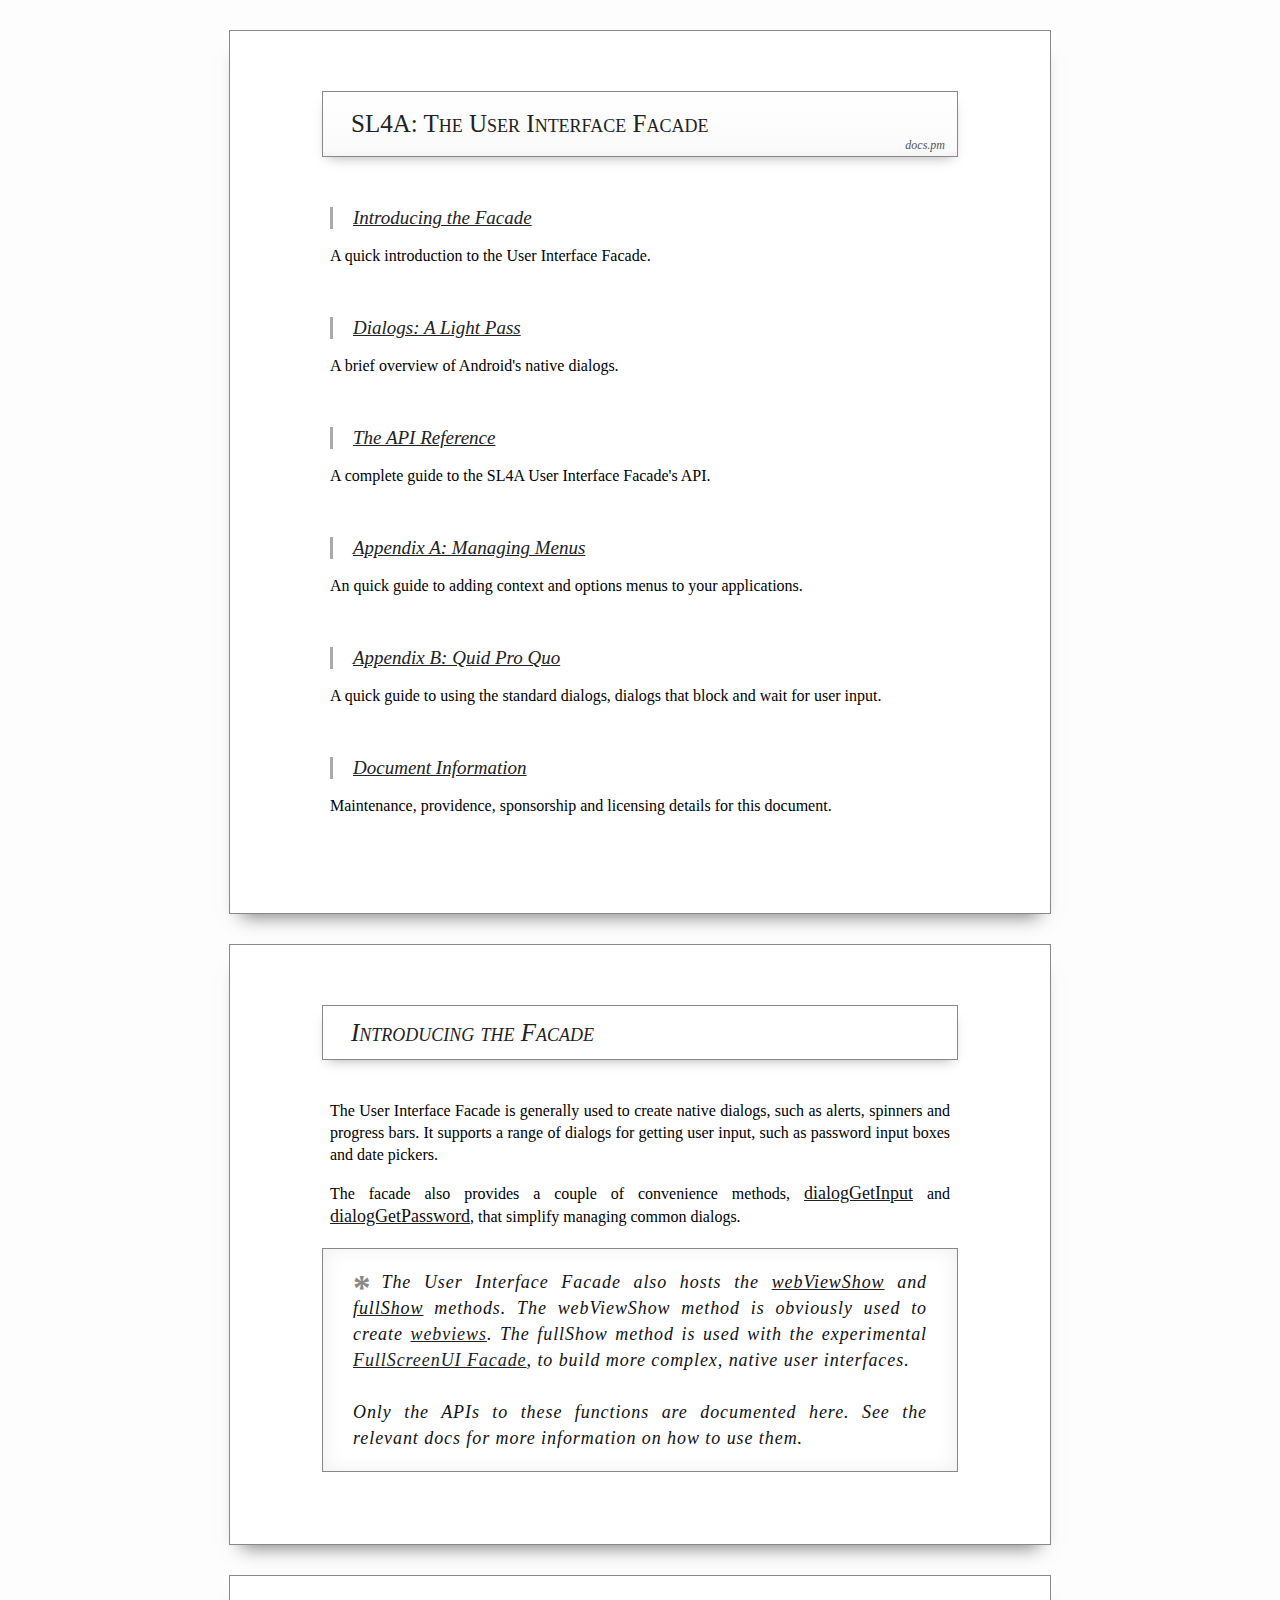
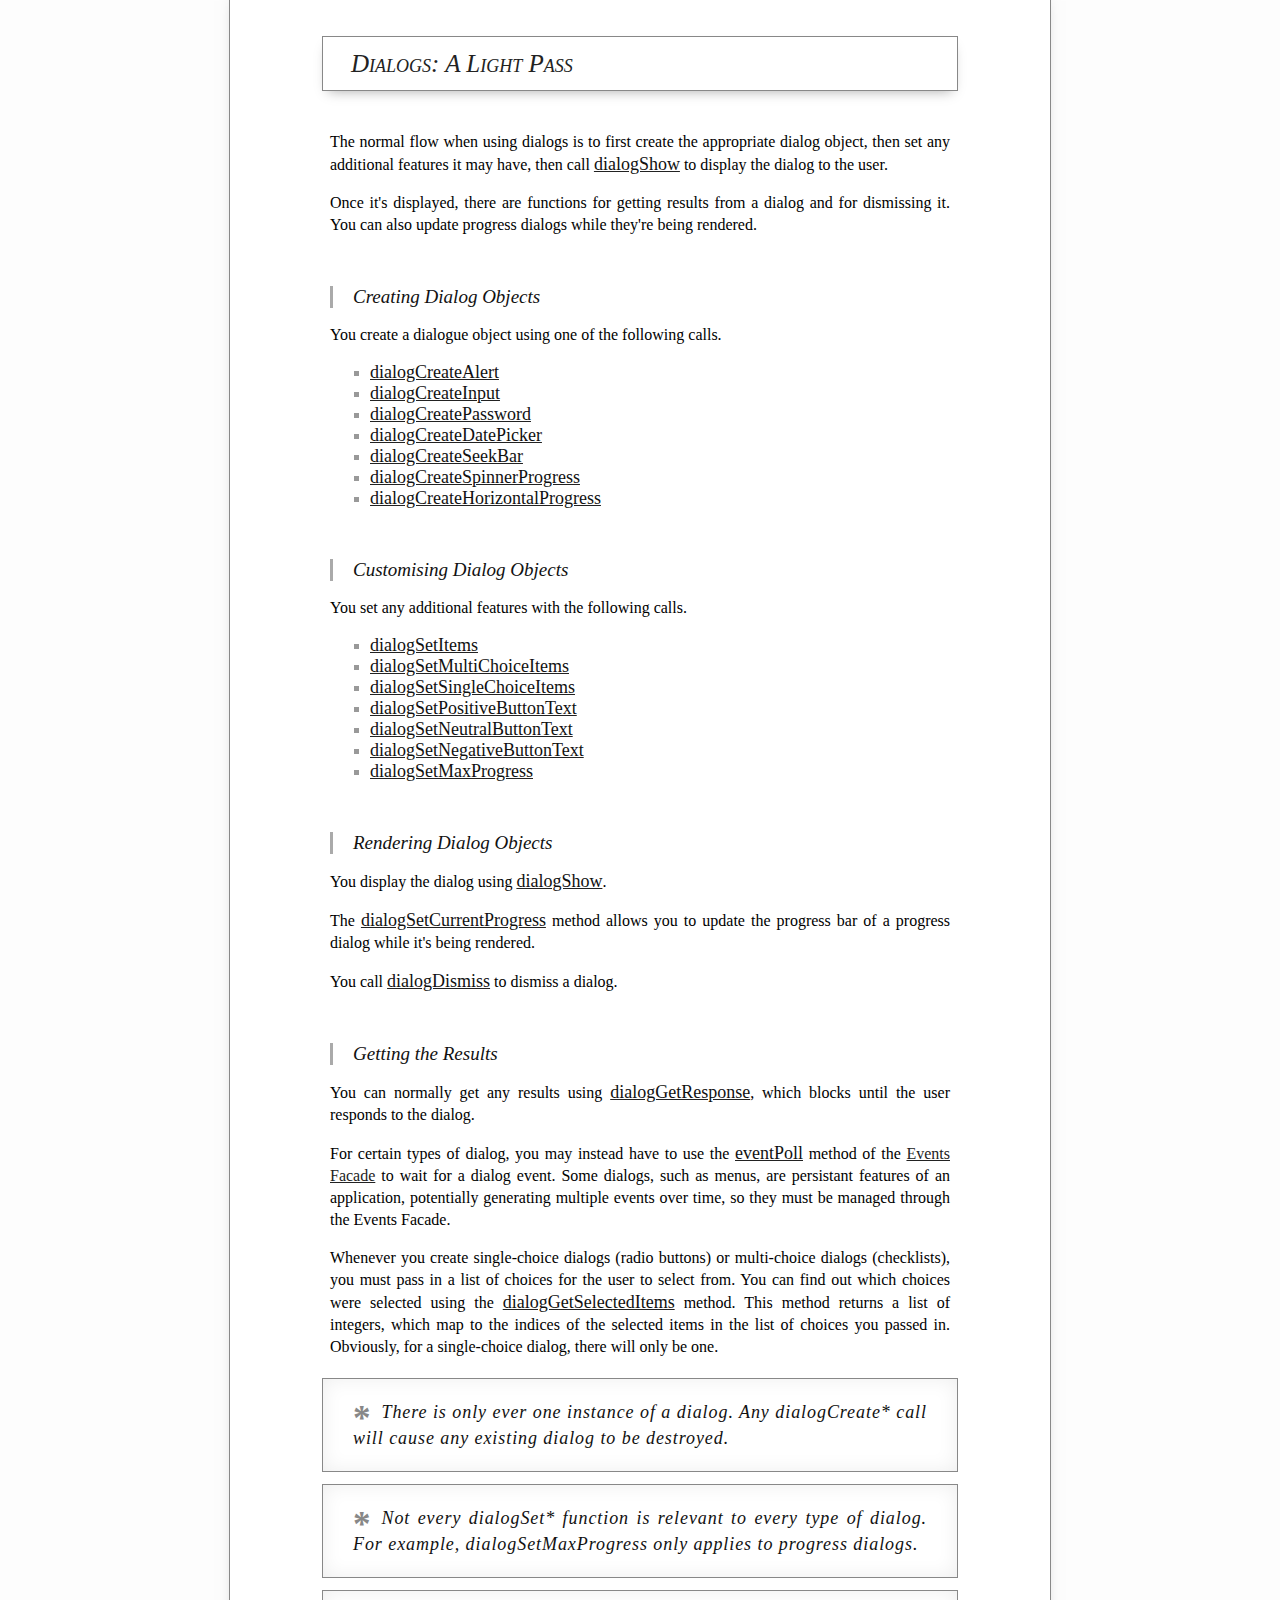
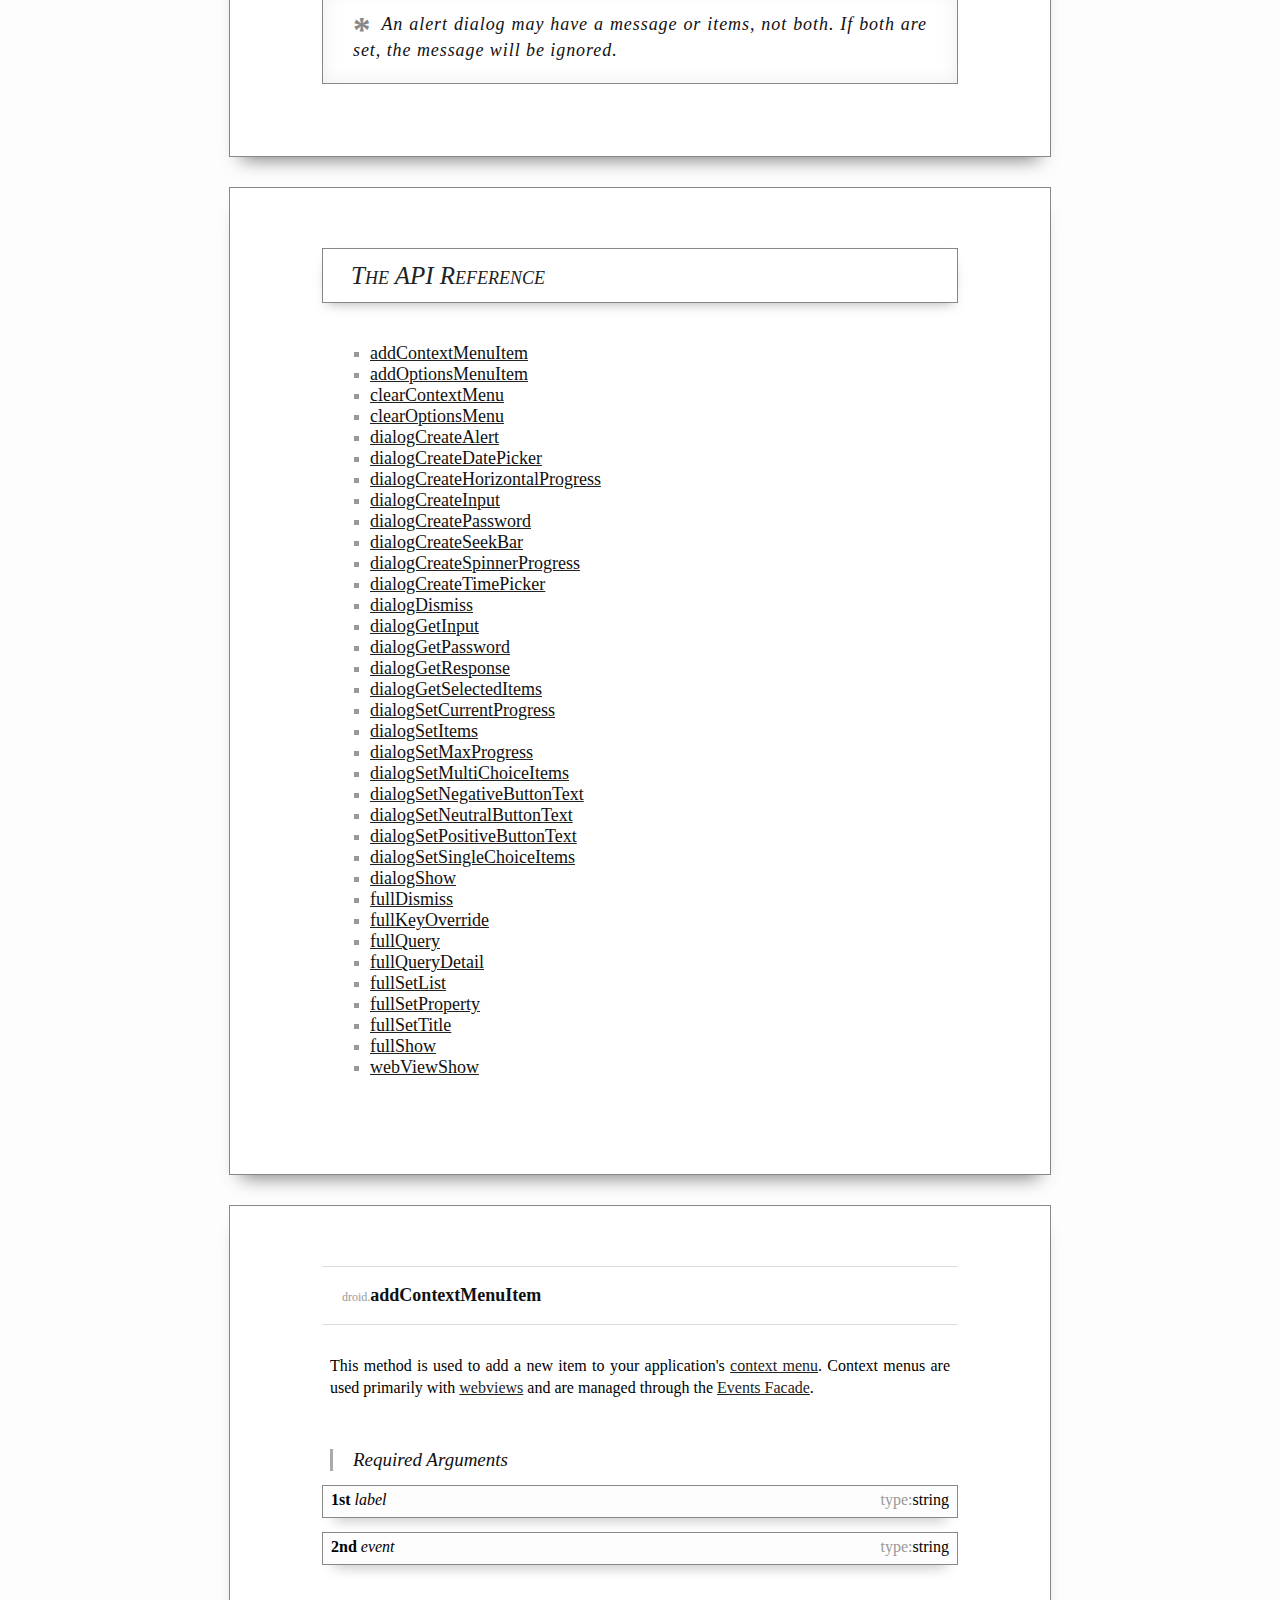
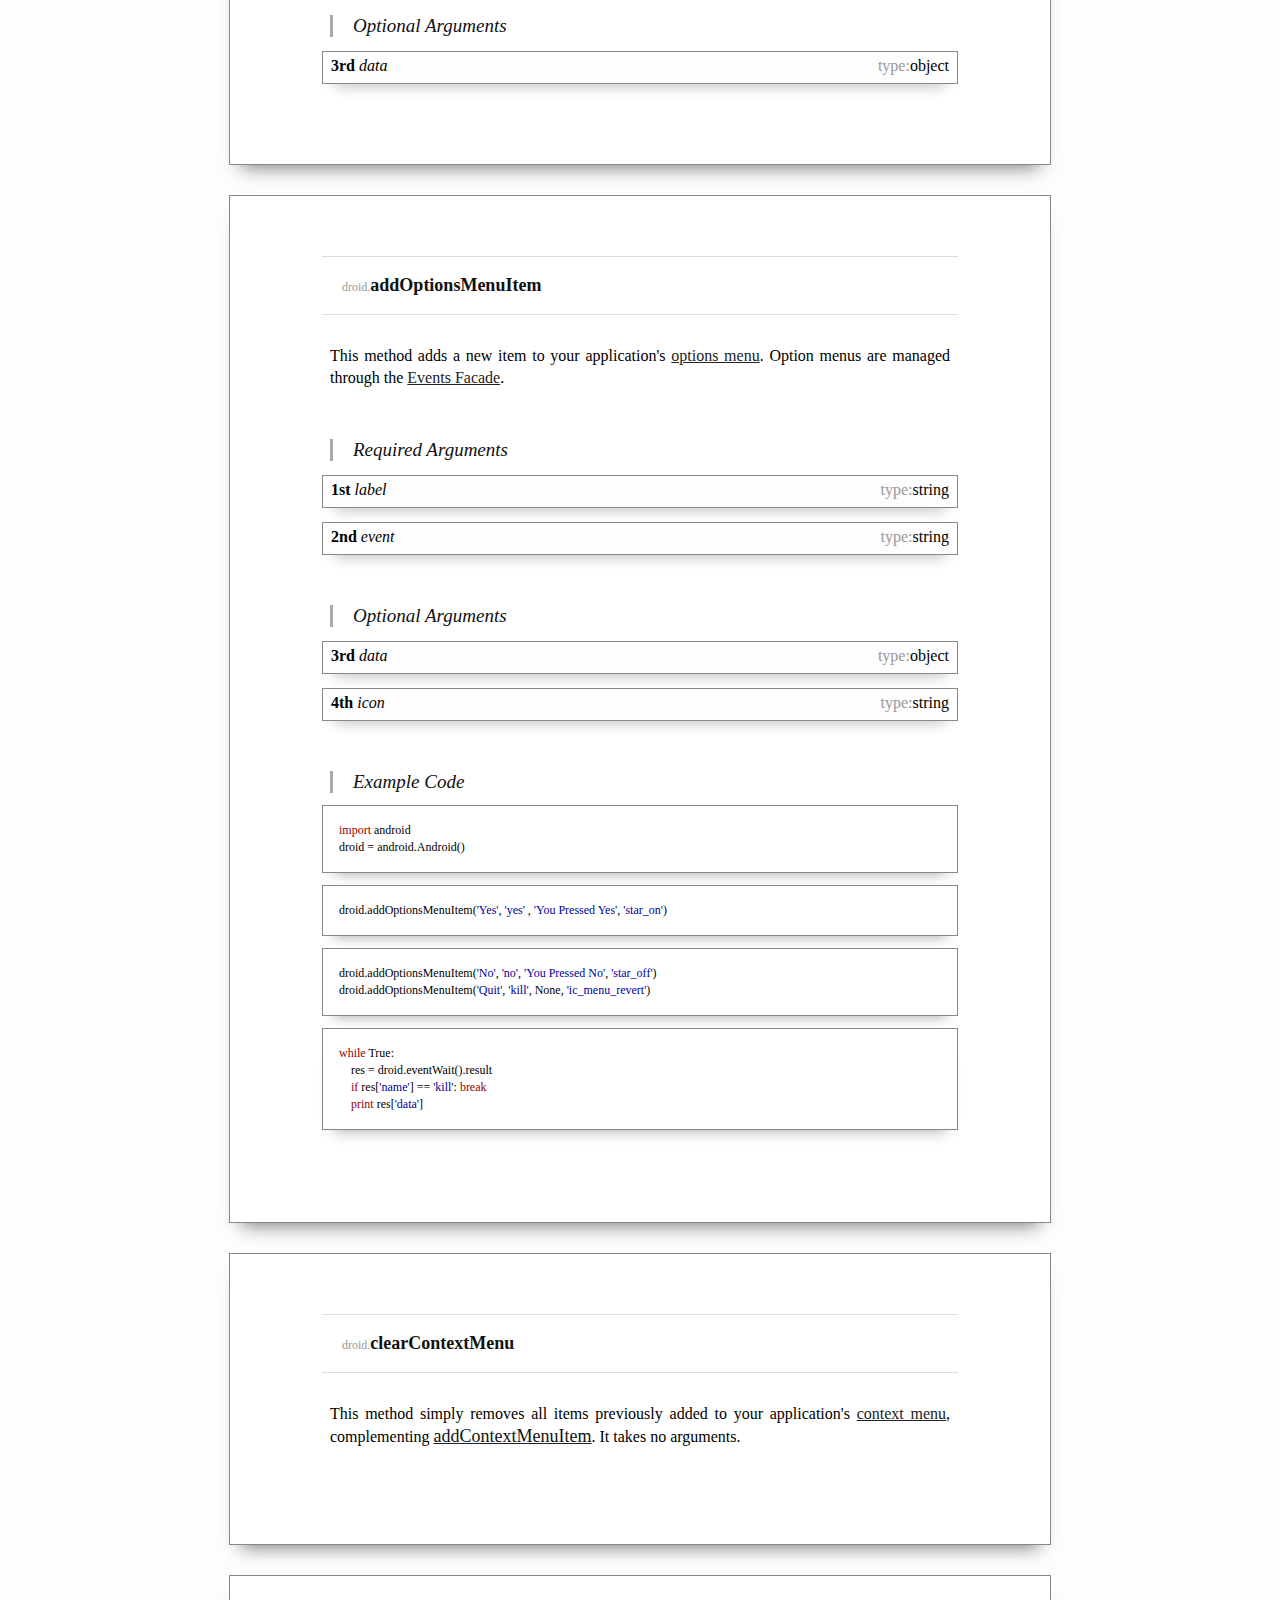
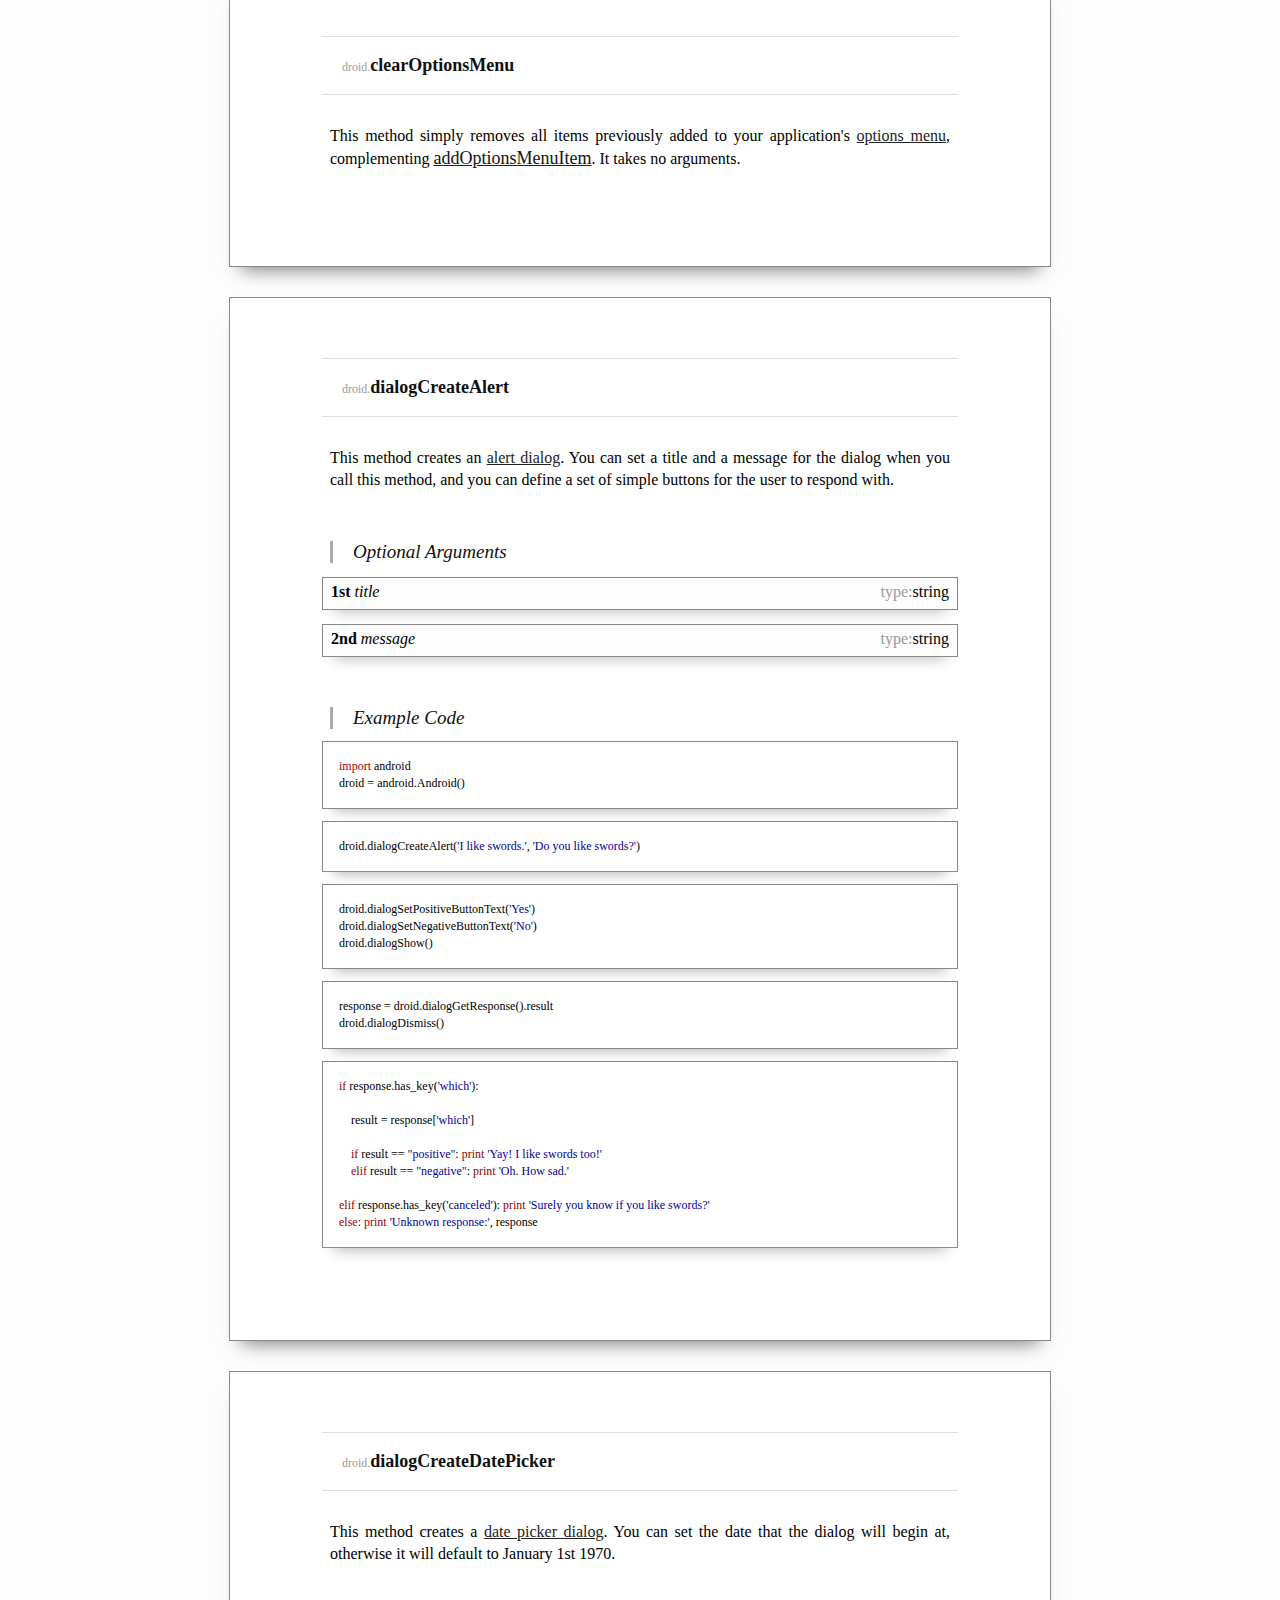
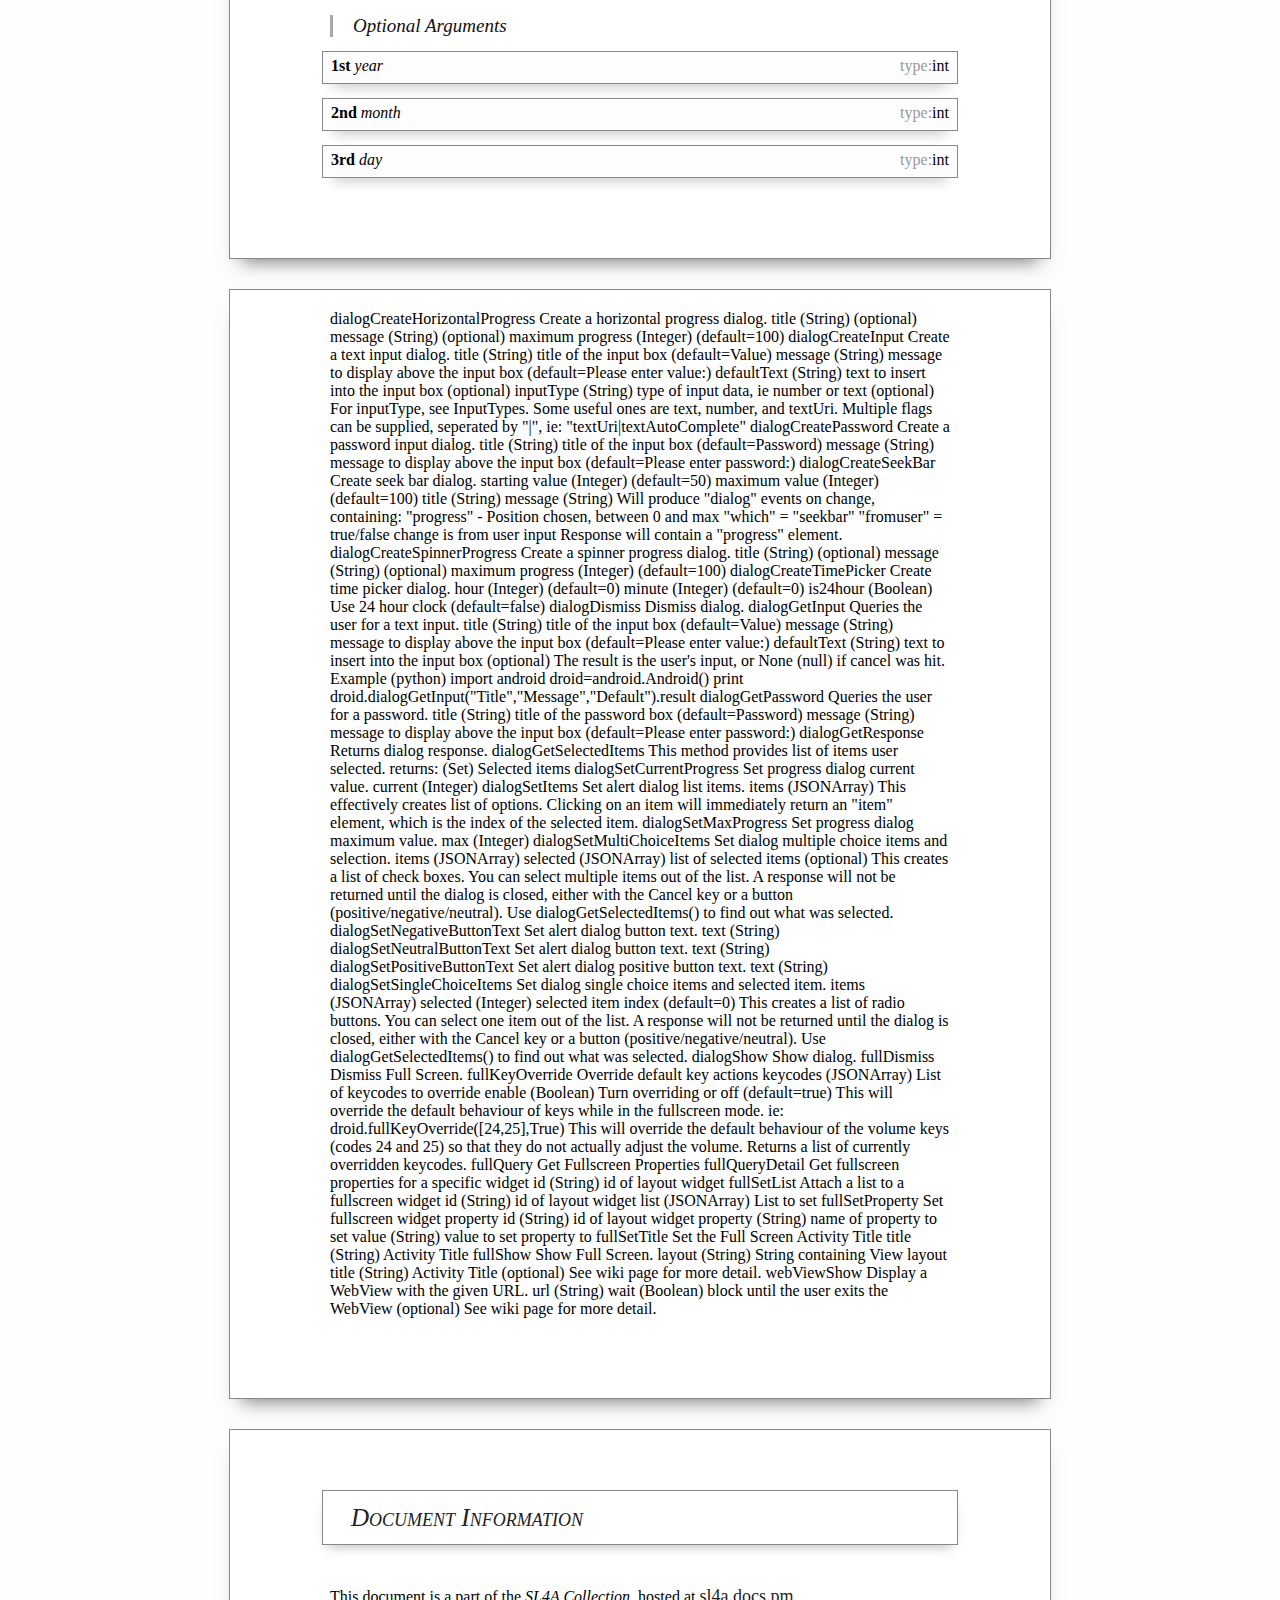
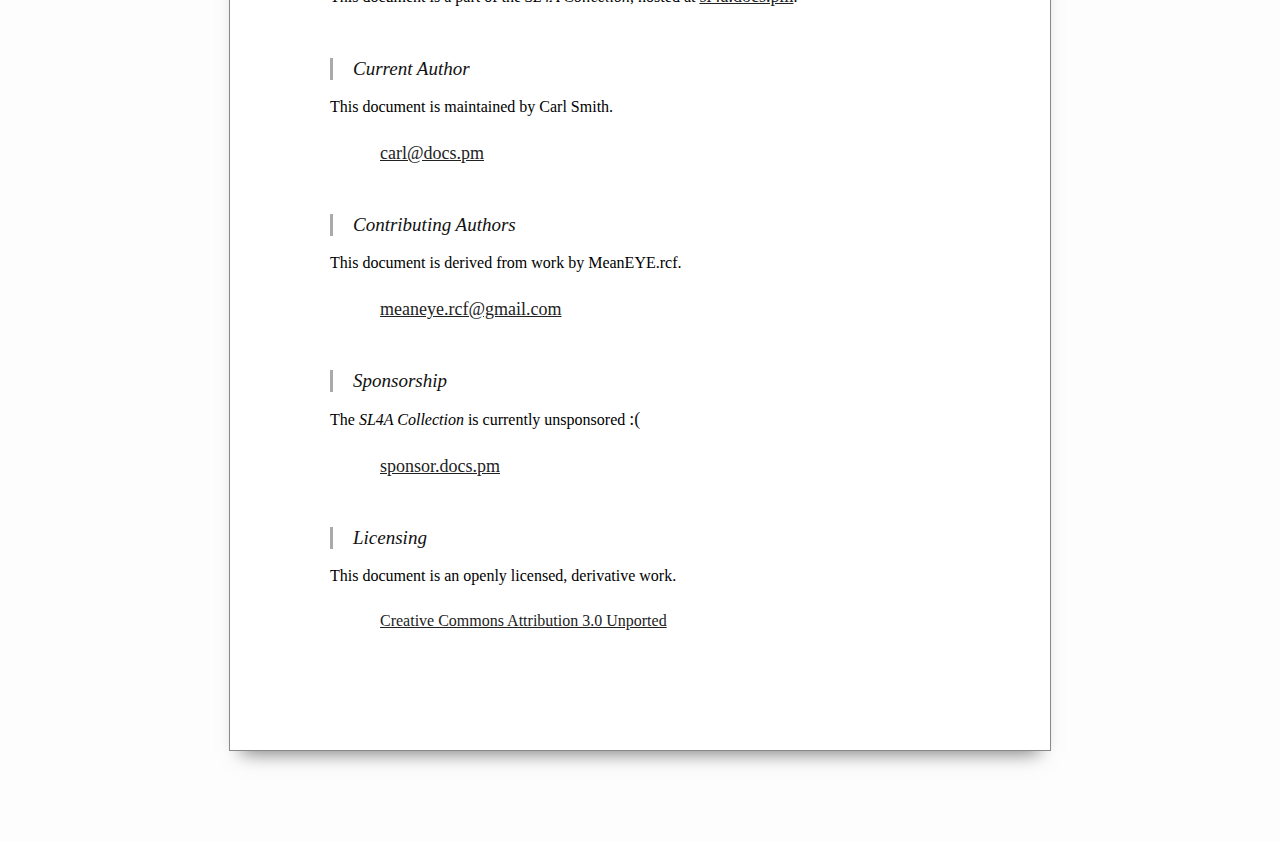
==== index.html @ 90910e9d "First commit." ====
<html><head>

    <meta name="viewport" id="viewport"
        content="width=device-width, target-densitydpi=device-dpi,
        initial-scale=1.0, maximum-scale=1.0, minimum-scale=1.0"
        />

<title>SL4A UI Facade</title>
<script type="text/javascript" src="/hilighter/sh_main.js"></script>
<script type="text/javascript" src="/hilighter/lang/sh_python.js"></script>
<link type="text/css" rel="stylesheet" href="/hilighter/css/sh_print.css">
<link rel='stylesheet' href='/main.css'>
</head><body>



<page> <h1>SL4A: The User Interface Facade</h1>

<h><a href=#introducingthefacade>Introducing the Facade</a></h>
<p>A quick introduction to the User Interface Facade.</p>

<h><a href=#dialogsalightpass>Dialogs: A Light Pass</a></h>
<p>A brief overview of Android's native dialogs.</p>

<h><a href=#theapireference>The API Reference</a></h>
<p>A complete guide to the SL4A User Interface Facade's API.</p>

<h><a href=#appendixa>Appendix A: Managing Menus</a></h>
<p>An quick guide to adding context and options menus to your applications.</p>

<h><a href=#appendixb>Appendix B: Quid Pro Quo</a></h>
<p>A quick guide to using the standard dialogs, dialogs that block and wait for user input.</p>

<h><a href=#docinfo>Document Information</a></h>
<p>Maintenance, providence, sponsorship and licensing details for this document.</p>

</page>



<page link=introducingthefacade> <h2>Introducing the Facade</h2>

<p>The User Interface Facade is generally used to create native dialogs, such as alerts, spinners and progress bars. It supports a range of dialogs for getting user input, such as password input boxes and date pickers.</p>

<p>The facade also provides a couple of convenience methods, <a><c>dialogGetInput</c></a> and <a><c>dialogGetPassword</c></a>, that simplify managing common dialogs.</p>

<note>The User Interface Facade also hosts the <a><c>webViewShow</c></a> and <a><c>fullShow</c></a> methods. The <c>webViewShow</c> method is obviously used to create <a>webviews</a>. The <c>fullShow</c> method is used with the experimental <a>FullScreenUI Facade</a>, to build more complex, native user interfaces.
<br><br>
Only the APIs to these functions are documented here. See the relevant docs for more information on how to use them.
</note>

</page>



<page link=dialogsalightpass> <h2>Dialogs: A Light Pass</h2>

<p>The normal flow when using dialogs is to first create the appropriate dialog object, then set any additional features it may have, then call <a><c>dialogShow</c></a> to display the dialog to the user.</p>

<p>Once it's displayed, there are functions for getting results from a dialog and for dismissing it. You can also update progress dialogs while they're being rendered.</p>

<h>Creating Dialog Objects</h>

<p>You create a dialogue object using one of the following calls.</p>

<ul>
    <li><a href=#dialogcreatealert><c>dialogCreateAlert</c></a></li>
    <li><a><c>dialogCreateInput</c></a></li>
    <li><a><c>dialogCreatePassword</c></a></li>
    <li><a><c>dialogCreateDatePicker</c></a></li>
    <li><a><c>dialogCreateSeekBar</c></a></li>
    <li><a><c>dialogCreateSpinnerProgress</c></a></li>
    <li><a><c>dialogCreateHorizontalProgress</c></a></li>
</ul>

<h>Customising Dialog Objects</h>

<p>You set any additional features with the following calls.</p>

<ul>
    <li><a><c>dialogSetItems</c></a></li>
    <li><a><c>dialogSetMultiChoiceItems</c></a></li>
    <li><a><c>dialogSetSingleChoiceItems</c></a></li>
    <li><a><c>dialogSetPositiveButtonText</c></a></li>
    <li><a><c>dialogSetNeutralButtonText</c></a></li>
    <li><a><c>dialogSetNegativeButtonText</c></a></li>
    <li><a><c>dialogSetMaxProgress</c></a></li>
</ul>

<h>Rendering Dialog Objects</h>

<p>You display the dialog using <a><c>dialogShow</c></a>.</p>

<p>The <a><c>dialogSetCurrentProgress</c></a> method allows you to update the progress bar of a progress dialog while it's being rendered.</p>

<p>You call <a><c>dialogDismiss</c></a> to dismiss a dialog.</p>

<h>Getting the Results</h>

<p>You can normally get any results using <a><c>dialogGetResponse</a></c>, which blocks until the user responds to the dialog.</p>

<p>For certain types of dialog, you may instead have to use the <a><c>eventPoll</a></c> method of the <a>Events Facade</a> to wait for a dialog event. Some dialogs, such as menus, are persistant features of an application, potentially generating multiple events over time, so they must be managed through the Events Facade.</p>

<p>Whenever you create single-choice dialogs (radio buttons) or multi-choice dialogs (checklists), you must pass in a list of choices for the user to select from. You can find out which choices were selected using the <a><c>dialogGetSelectedItems</c></a> method. This method returns a list of integers, which map to the indices of the selected items in the list of choices you passed in. Obviously, for a single-choice dialog, there will only be one.</p>

<note>There is only ever one instance of a dialog. Any <c>dialogCreate*</c> call will cause any existing dialog to be destroyed.
</note>

<note>Not every <c>dialogSet*</c> function is relevant to every type of dialog. For example, <c>dialogSetMaxProgress</c> only applies to progress dialogs.
</note>

<note>An alert dialog may have a message or items, not both. If both are set, the message will be ignored.
</note>
</page>



<page link=theapireference> <h2>The API Reference</h2>

<ul>
    <li><a href=#addcontextmenuitem><c>addContextMenuItem</c></a></li>
    <li><a href=#addoptionsmenuitem><c>addOptionsMenuItem</c></a></li>
    <li><a href=#clearcontextmenu><c>clearContextMenu</c></a></li>
    <li><a href=#clearoptionsmenu><c>clearOptionsMenu</c></a></li>
    <li><a href=#dialogcreatealert><c>dialogCreateAlert</c></a></li>
    <li><a><c>dialogCreateDatePicker</c></a></li>
    <li><a><c>dialogCreateHorizontalProgress</c></a></li>
    <li><a><c>dialogCreateInput</c></a></li>
    <li><a><c>dialogCreatePassword</c></a></li>
    <li><a><c>dialogCreateSeekBar</c></a></li>
    <li><a><c>dialogCreateSpinnerProgress</c></a></li>
    <li><a><c>dialogCreateTimePicker</c></a></li>
    <li><a><c>dialogDismiss</c></a></li>
    <li><a><c>dialogGetInput</c></a></li>
    <li><a><c>dialogGetPassword</c></a></li>
    <li><a><c>dialogGetResponse</c></a></li>
    <li><a><c>dialogGetSelectedItems</c></a></li>
    <li><a><c>dialogSetCurrentProgress</c></a></li>
    <li><a><c>dialogSetItems</c></a></li>
    <li><a><c>dialogSetMaxProgress</c></a></li>
    <li><a><c>dialogSetMultiChoiceItems</c></a></li>
    <li><a><c>dialogSetNegativeButtonText</c></a></li>
    <li><a><c>dialogSetNeutralButtonText</c></a></li>
    <li><a><c>dialogSetPositiveButtonText</c></a></li>
    <li><a><c>dialogSetSingleChoiceItems</c></a></li>
    <li><a><c>dialogShow</c></a></li>
    <li><a><c>fullDismiss</c></a></li>
    <li><a><c>fullKeyOverride</c></a></li>
    <li><a><c>fullQuery</c></a></li>
    <li><a><c>fullQueryDetail</c></a></li>
    <li><a><c>fullSetList</c></a></li>
    <li><a><c>fullSetProperty</c></a></li>
    <li><a><c>fullSetTitle</c></a></li>
    <li><a><c>fullShow</c></a></li>
    <li><a><c>webViewShow</c></a></li>
</ul>
</page>



<page link=addcontextmenuitem> <h3 bind=droid.>addContextMenuItem</h3>

<p>This method is used to add a new item to your application's <a>context menu</a>. Context menus are used primarily with <a>webviews</a> and are managed through the <a>Events Facade</a>.</p>

<args>
<h>Required Arguments</h>
<arg maintitle=1st subtitle=label type=string>The text that's displayed on the menu item when it's rendered.</arg>
<arg maintitle=2nd subtitle=event type=string>A name for the <a>event</a> that will be generated whenever the user clicks on the menu item.</arg>
<h>Optional Arguments</h>
<arg maintitle=3rd subtitle=data type=object>Any data that's to be passed along with any <a>event</a> that's generated.</arg>
</args>
</page>



<page link=addoptionsmenuitem> <h3 bind=droid.>addOptionsMenuItem</h3>

<p>This method adds a new item to your application's <a>options menu</a>. Option menus are managed through the <a>Events Facade</a>.</p>

<args>
<h>Required Arguments</h>
<arg maintitle=1st subtitle=label type=string>The text that's displayed on the menu item when it's rendered.</arg>
<arg maintitle=2nd subtitle=event type=string>A name for the <a>event</a> that will be generated whenever the user clicks on the menu item.</arg>
<h>Optional Arguments</h>
<arg maintitle=3rd subtitle=data type=object>Any data that's to be passed along with any <a>event</a> that's generated.</arg>
<arg maintitle=4th subtitle=icon type=string>The Android <a>system menu icon</a> to use when the menu item is rendered.</arg>
</args>

<h>Example Code</h>

<blocks>
<p>Start by creating the standard <c>droid</c> object.</p>

<block lang=python>
import android
droid = android.Android()
</block>

<p>Next, add a menu item called <c>Yes</c> with a <c>star_on</c> icon. Have it generate <c>yes</c> events when it's clicked. Note that <c>yes</c> events will carry the string <c>'You Pressed Yes'</c> as data.</p>

<block lang=python>
droid.addOptionsMenuItem('Yes', 'yes' , 'You Pressed Yes', 'star_on')
</block>

<p>Create a couple more menu items, with different parameters.</p>

<block lang=python>
droid.addOptionsMenuItem('No', 'no', 'You Pressed No', 'star_off')
droid.addOptionsMenuItem('Quit', 'kill', None, 'ic_menu_revert')
</block>

<p>Now set up a loop, iterating once for each event. If the event's name is <c>'kill'</c>, the program ends. If the event's name is anything else, the very last line will print the event's data, either <c>'You Pressed Yes'</c> or <c>'You Pressed No'</c>.</p>

<block lang=python>
while True:
    res = droid.eventWait().result
    if res['name'] == 'kill': break
    print res['data']
</block>

</blocks>
</page>



<page link=clearcontextmenu> <h3 bind=droid.>clearContextMenu</h3>
<p>This method simply removes all items previously added to your application's <a>context menu</a>, complementing <a href=#addcontextmenuitem><c>addContextMenuItem</c></a>. It takes no arguments.</p>
</page>



<page link=clearoptionsmenu> <h3 bind=droid.>clearOptionsMenu</h3>
<p>This method simply removes all items previously added to your application's <a>options menu</a>, complementing <a href=#addoptionsmenuitem><c>addOptionsMenuItem</c></a>. It takes no arguments.</p>
</page>



<page link=dialogcreatealert> <h3 bind=droid.>dialogCreateAlert</h3>
<p>This method creates an <a>alert dialog</a>. You can set a title and a message for the dialog when you call this method, and you can define a set of simple buttons for the user to respond with.</p>

<args>
<h>Optional Arguments</h>
<arg maintitle=1st subtitle=title type=string>The title to display on the alert box.</arg>
<arg maintitle=2nd subtitle=message type=string>The message to display in the alert box</arg>
</args>

<h>Example Code</h>

<blocks>

<p>Start by creating the standard <c>droid</c> object.</p>

<block lang=python>
import android
droid = android.Android()
</block>

<p>Now you can use the <c>dialogCreateAlert</c> method to create an alert dialog with the title <c>'I like swords.'</c> and the message <c>'Do you like swords?'</c>.</p>

<block lang=python>
droid.dialogCreateAlert('I like swords.', 'Do you like swords?')
</block>

<p>This is a good point to quickly set some text for a couple of buttons, before calling <c>dialogShow</c> to render the alert dialog.</p>

<block lang=python>
droid.dialogSetPositiveButtonText('Yes')
droid.dialogSetNegativeButtonText('No')
droid.dialogShow()
</block>

<p>Calling <c>dialogGetResponse</c> will block execution until the user responds to the dialog. Then <c>dialogDismiss</c> is then called, ensuring that the alert is actually dismissed, as users can potentially cancel an alert dialog without entering anything.</p>

<p>Note that only the value of the <c>result</c> attribute is assigned to <c>response</c>.</p>

<block lang=python>
response = droid.dialogGetResponse().result
droid.dialogDismiss()
</block>

<p>The response object, a dictionary, has different keys, depending on what the user did.</p>

<p>If <c>response.has_key('which')</c>, then one of the buttons was pressed. The value of <c>response['which']</c> will be either <c>'positive'</c> or <c>'negative'</c>, depending on which button that was.</p>

<p>If the response object has a key called <c>'canceled'</c>, then the user dismissed the dialog without inputting anything. The word <i>canceled</i> is spelt incorrectly, but that is the required spelling.</p> <!-- TODO report bug ( https://code.google.com/p/android-scripting/issues/list ) -->

<block lang=python>
if response.has_key('which'):
    
    result = response['which']
    
    if result == "positive": print 'Yay! I like swords too!'
    elif result == "negative": print 'Oh. How sad.'

elif response.has_key('canceled'): print 'Surely you know if you like swords?'
else: print 'Unknown response:', response
</block>

<p></p>

</blocks>
</page>



<page link=dialogcreatedatepicker> <h3 bind=droid.>dialogCreateDatePicker</h3>

<p>This method creates a <a>date picker dialog</a>. You can set the date that the dialog will begin at, otherwise it will default to January 1st 1970.</p>

<args>
<h>Optional Arguments</h>
<arg maintitle=1st subtitle=year type=int>Default = 1970</arg> 
<arg maintitle=2nd subtitle=month type=int>Default = 1</arg> 
<arg maintitle=3rd subtitle=day type=int>Default = 1</arg>
</args>

</page>



<page>
dialogCreateHorizontalProgress	Create a horizontal progress dialog. 
title (String) (optional) 
message (String) (optional) 
maximum progress (Integer) (default=100)
dialogCreateInput	Create a text input dialog. 
title (String) title of the input box (default=Value) 
message (String) message to display above the input box (default=Please enter value:) 
defaultText (String) text to insert into the input box (optional) 
inputType (String) type of input data, ie number or text (optional) 
For inputType, see InputTypes. Some useful ones are text, number, and textUri. Multiple flags can be supplied, seperated by "|", ie: "textUri|textAutoComplete"
dialogCreatePassword	Create a password input dialog. 
title (String) title of the input box (default=Password) 
message (String) message to display above the input box (default=Please enter password:)
dialogCreateSeekBar	Create seek bar dialog. 
starting value (Integer) (default=50) 
maximum value (Integer) (default=100) 
title (String) 
message (String) 
Will produce "dialog" events on change, containing:
"progress" - Position chosen, between 0 and max
"which" = "seekbar"
"fromuser" = true/false change is from user input
Response will contain a "progress" element.
dialogCreateSpinnerProgress	Create a spinner progress dialog. 
title (String) (optional) 
message (String) (optional) 
maximum progress (Integer) (default=100)
dialogCreateTimePicker	Create time picker dialog. 
hour (Integer) (default=0) 
minute (Integer) (default=0) 
is24hour (Boolean) Use 24 hour clock (default=false)
dialogDismiss	Dismiss dialog.
dialogGetInput	Queries the user for a text input. 
title (String) title of the input box (default=Value) 
message (String) message to display above the input box (default=Please enter value:) 
defaultText (String) text to insert into the input box (optional) 
The result is the user's input, or None (null) if cancel was hit. 
Example (python)
 import android
 droid=android.Android()
 
 print droid.dialogGetInput("Title","Message","Default").result
 
dialogGetPassword	Queries the user for a password. 
title (String) title of the password box (default=Password) 
message (String) message to display above the input box (default=Please enter password:)
dialogGetResponse	Returns dialog response.
dialogGetSelectedItems	This method provides list of items user selected. 
returns: (Set) Selected items
dialogSetCurrentProgress	Set progress dialog current value. 
current (Integer)
dialogSetItems	Set alert dialog list items. 
items (JSONArray) 
This effectively creates list of options. Clicking on an item will immediately return an "item" element, which is the index of the selected item.
dialogSetMaxProgress	Set progress dialog maximum value. 
max (Integer)
dialogSetMultiChoiceItems	Set dialog multiple choice items and selection. 
items (JSONArray) 
selected (JSONArray) list of selected items (optional) 
This creates a list of check boxes. You can select multiple items out of the list. A response will not be returned until the dialog is closed, either with the Cancel key or a button (positive/negative/neutral). Use dialogGetSelectedItems() to find out what was selected.
dialogSetNegativeButtonText	Set alert dialog button text. 
text (String)
dialogSetNeutralButtonText	Set alert dialog button text. 
text (String)
dialogSetPositiveButtonText	Set alert dialog positive button text. 
text (String)
dialogSetSingleChoiceItems	Set dialog single choice items and selected item. 
items (JSONArray) 
selected (Integer) selected item index (default=0) 
This creates a list of radio buttons. You can select one item out of the list. A response will not be returned until the dialog is closed, either with the Cancel key or a button (positive/negative/neutral). Use dialogGetSelectedItems() to find out what was selected.
dialogShow	Show dialog.
fullDismiss	Dismiss Full Screen.
fullKeyOverride	Override default key actions 
keycodes (JSONArray) List of keycodes to override 
enable (Boolean) Turn overriding or off (default=true) 
This will override the default behaviour of keys while in the fullscreen mode. ie:
   droid.fullKeyOverride([24,25],True)
 
This will override the default behaviour of the volume keys (codes 24 and 25) so that they do not actually adjust the volume. 
Returns a list of currently overridden keycodes.
fullQuery	Get Fullscreen Properties
fullQueryDetail	Get fullscreen properties for a specific widget 
id (String) id of layout widget
fullSetList	Attach a list to a fullscreen widget 
id (String) id of layout widget 
list (JSONArray) List to set
fullSetProperty	Set fullscreen widget property 
id (String) id of layout widget 
property (String) name of property to set 
value (String) value to set property to
fullSetTitle	Set the Full Screen Activity Title 
title (String) Activity Title
fullShow	Show Full Screen. 
layout (String) String containing View layout 
title (String) Activity Title (optional) 
See wiki page for more detail.
webViewShow	Display a WebView with the given URL. 
url (String)
wait (Boolean) block until the user exits the WebView (optional) 
See wiki page for more detail.
</page>



<page link=docinfo> <h2>Document Information</h2>

<p>This document is a part of the <i>SL4A Collection</i>, hosted at <c><a>sl4a.docs.pm</a></c>.</p>

<h>Current Author</h>
<p>This document is maintained by Carl Smith.</p>
<stamp><c><a href=mailto:carl@docs.pm>carl@docs.pm</a></c></stamp>

<h>Contributing Authors</h>
<p>This document is derived from work by MeanEYE.rcf.</p>
<stamp><c><a href=mailto:meaneye.rcf@gmail.com>meaneye.rcf@gmail.com</a></c></stamp>

<h>Sponsorship</h>
<p>The <i>SL4A Collection</i> is currently unsponsored <c>:(</c></p>
<stamp><c><a>sponsor.docs.pm</a></c></stamp>

<h>Licensing</h>
<p>This document is an openly licensed, derivative work.</p>
<stamp><a href="http://creativecommons.org/licenses/by/3.0/" target="_blank">Creative Commons Attribution 3.0 Unported</a></stamp>

</page>

<!-- D3 <script src="http://d3js.org/d3.v3.min.js" charset="utf-8"></script> -->
<script src="http://code.jquery.com/jquery-1.9.1.js"></script>
<script src="/main.js"></script>
</body></html>
---- hilighter/css/sh_print.css ----
pre.sh_sourceCode {
  background-color: #ffffff;
  color: #000000;
  font-weight: normal;
  font-style: normal;
}

pre.sh_sourceCode .sh_keyword {
  color: #900;
  font-weight: 100;
  font-style: normal;
}

pre.sh_sourceCode .sh_type {
  color: #000000;
  font-weight: bold;
  font-style: normal;
}

pre.sh_sourceCode .sh_string {
  color: #009;
  font-weight: normal;
  font-style: normal;
}

pre.sh_sourceCode .sh_regexp {
  color: #000000;
  font-weight: normal;
  font-style: normal;
}

pre.sh_sourceCode .sh_specialchar {
  color: #000000;
  font-weight: normal;
  font-style: normal;
}

pre.sh_sourceCode .sh_comment {
  color: #888;
  font-weight: normal;
  font-style: italic;
}

pre.sh_sourceCode .sh_number {
  color: #000000;
  font-weight: normal;
  font-style: normal;
}

pre.sh_sourceCode .sh_preproc {
  color: #900;
  font-weight: 100;
  font-style: normal;
}

pre.sh_sourceCode .sh_symbol {
  color: #000000;
  font-weight: 100;
  font-style: normal;
}

pre.sh_sourceCode .sh_cbracket {
  color: #000000;
  font-weight: bold;
  font-style: normal;
}

pre.sh_sourceCode .sh_url {
  color: #000000;
  font-weight: normal;
  font-style: normal;
}

pre.sh_sourceCode .sh_date {
  color: #000000;
  font-weight: bold;
  font-style: normal;
}

pre.sh_sourceCode .sh_time {
  color: #000000;
  font-weight: bold;
  font-style: normal;
}

pre.sh_sourceCode .sh_file {
  color: #000000;
  font-weight: bold;
  font-style: normal;
}

pre.sh_sourceCode .sh_ip {
  color: #000000;
  font-weight: normal;
  font-style: normal;
}

pre.sh_sourceCode .sh_name {
  color: #000000;
  font-weight: normal;
  font-style: normal;
}

pre.sh_sourceCode .sh_variable {
  color: #000000;
  font-weight: bold;
  font-style: normal;
}

pre.sh_sourceCode .sh_oldfile {
  color: #000000;
  font-weight: normal;
  font-style: normal;
}

pre.sh_sourceCode .sh_newfile {
  color: #000000;
  font-weight: normal;
  font-style: normal;
}

pre.sh_sourceCode .sh_difflines {
  color: #000000;
  font-weight: bold;
  font-style: normal;
}

pre.sh_sourceCode .sh_selector {
  color: #000000;
  font-weight: bold;
  font-style: normal;
}

pre.sh_sourceCode .sh_property {
  color: #000000;
  font-weight: bold;
  font-style: normal;
}

pre.sh_sourceCode .sh_value {
  color: #000000;
  font-weight: normal;
  font-style: normal;
}
---- main.css ----
body {
    margin: 0; margin-bottom: 90px;
    overflow: overflow; overflow-x: hidden;
    background-color: #FDFDFD;
    }

b { color: #333 }
p { text-align: justify; line-height: 22px }
ul { list-style-type: square }

a {
    color: #222;
    text-decoration: underline }
    a:active, { color: #23aeff }
    a:hover, a:focus, a c:hover { color: #018fe2 }

pre {
    font-family: Droid Sans Mono;
    font-size: 12px;
    line-height: 17px;
    white-space: pre-wrap;
    padding: 16px;
    margin-left: -8px;
    margin-right: -8px;
    border: 1px solid #888;
    box-shadow: 0px 13px 14px -12px #ADADAD }
    blocks pre:hover { cursor: pointer }

h1, h2 {
    color: #222;
    font-weight: 100;
    font-variant: small-caps;
    font-size: 25px;
    font-style: italic;
    font-family: Times New Roman;
    margin: -8px;
    margin-top: 40px;
    margin-bottom: 40px;
    padding: 12px;
    padding-top: 13px;
    padding-left: 28px;
    background-color: white;
    border: 1px solid #888;
    box-shadow: 0px 6px 12px -6px #AAA;
    }

h1 {
    font-style: normal;
    margin-right: -8px; margin-left: -8px; margin-top: 25px; margin-bottom: 40px;
    padding-top: 18px; padding-bottom: 18px;
    background-image: -webkit-gradient(
	    linear,
	    left bottom,
	    left top,
	    color-stop(0, rgb(245,245,245)),
	    color-stop(0.1, rgb(250,250,250)),
	    color-stop(1, rgb(255,255,255))
        );
    }
    h1:after {
        content: 'docs.pm';
        color: #555;
        float: right;
        font-size: 12px;
        font-style: italic;
        font-variant: normal;
        font-family: Droid Sans;
        padding: 0px;
        padding-top: 28px;
        }
    
h3 {
    color: #111;
    font-size: 18px;
    font-weight: 900;
    font-style: normal;
    font-variant: normal;
    font-family: Ubuntu Mono;
    padding:18px;
    padding-left: 20px;
    padding-right: 20px;
    margin: 30px;
    margin-right: -8px;
    margin-left: -8px;
    border-top: 1px solid #DDD;
    border-bottom: 1px solid #DDD;
    }
    h3 bind {
        font-size: 12px;
        font-weight: 100;
        }

h {
    color: #111;
    font-size: 19px;
    font-weight: 100;
    font-family: Ubuntu Light;
    font-style: italic;
    border-left: 3px solid #AAA;
    margin-top: 50px;
    padding-left: 20px;
    }

c { color: #111; font-size: 18px; font-family: Ubuntu Mono }

page {
    font-family: Ubuntu Light;
    width: 620px;
    padding: 100px;
    padding-top: 20px;
    padding-bottom: 80px;
    margin: auto;
    background-color: white;
    border: 1px solid #888;
    box-shadow: 0px 14px 18px -12px #777;
    }

note {
    color: #111;
    font-size: 18px;
    font-style: italic;
    font-family: Times New Roman;
    text-align: justify;
    line-height: 26px;
    letter-spacing: 0.7pt;
    padding: 30px;
    padding-top: 20px;
    padding-bottom: 20px;
    margin: -8;
    margin-top: 20px;
    border: 1px solid #888;
    box-shadow: inset 0px 0px 20px #EEE;
    }
    note p {
        line-height: 26px;
        }
    note c {
        font-weight: 100; font-size: 18px;
        }
    note:before {
        color: #888;
        content: '*';
        font-size: 35px;
        font-weight: 900;
        font-style: normal;
        font-family: Droid Sans;
        line-height: 0;
        margin-right: 10px;
        vertical-align: -12px;
        }

arg {
    margin-top: 14px;
    margin-right: -8px;
    margin-left: -8px;
    border: 1px solid #888;
    box-shadow: 0px 13px 14px -12px #ADADAD;
    }
    arg p {
        display: none;
        font-family: Droid Sans;
        font-size: 15px;
        margin: 0;
        padding: 12px;
        border-top: 1px solid #AAA;
        }
    arg bar {
        font-size: 16px;
        font-weight: 900;
        background-color: #FDFDFD;
        padding: 8px;
        padding-top: 5px;
        }
        arg bar:hover { cursor: pointer }
    arg subtitle {
        font-weight: 100;
        font-style: italic;
        }
    arg type {
        float: right;
        font-weight: 100;
        font-style: normal;
        }
    arg type:before { content: 'type:' }

blocks p { display: none }

stamp {
    margin: 50px;
    margin-top: 25px;
    margin-bottom: 40px;
    }

arg, bar { font-family: Ubuntu Mono }
scroll, page, page h, stamp, note, arg, arg bar, args h { display: block }
h3 bind, arg type:before, ul { color: #999 }
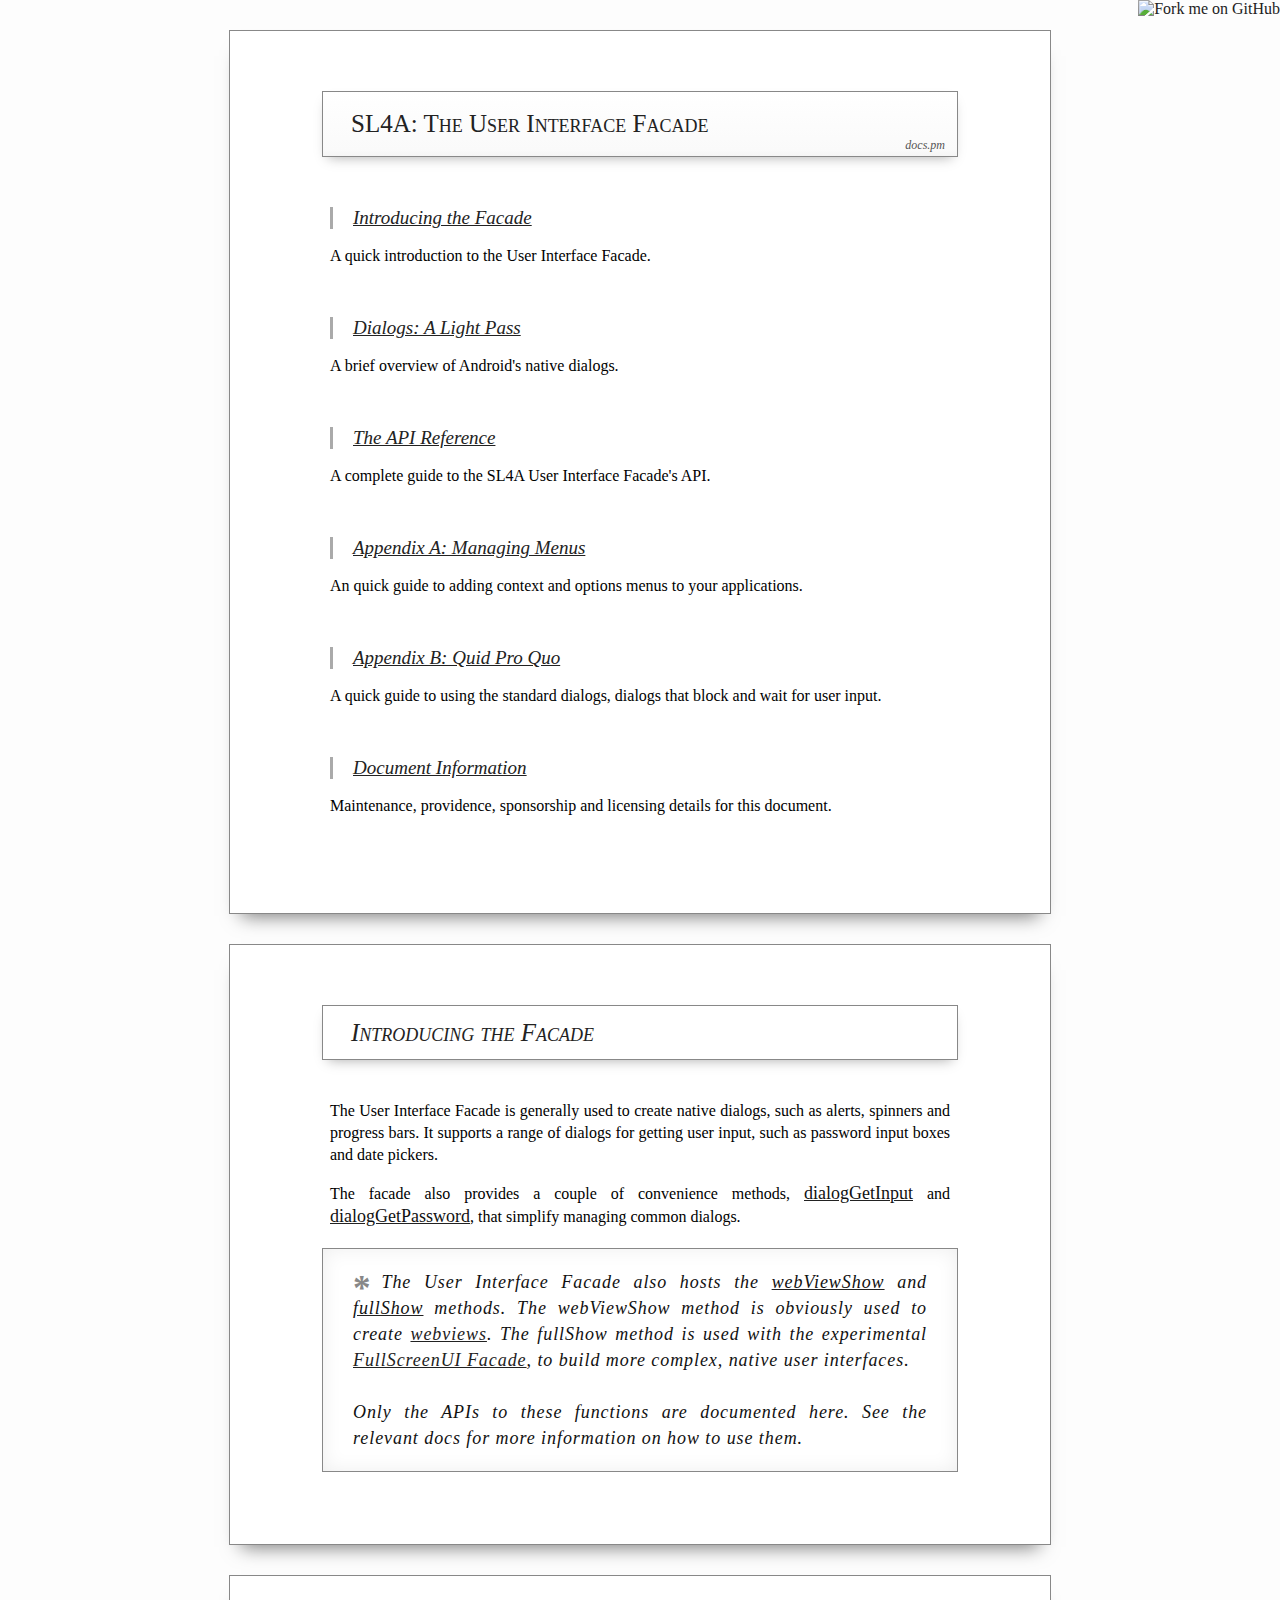
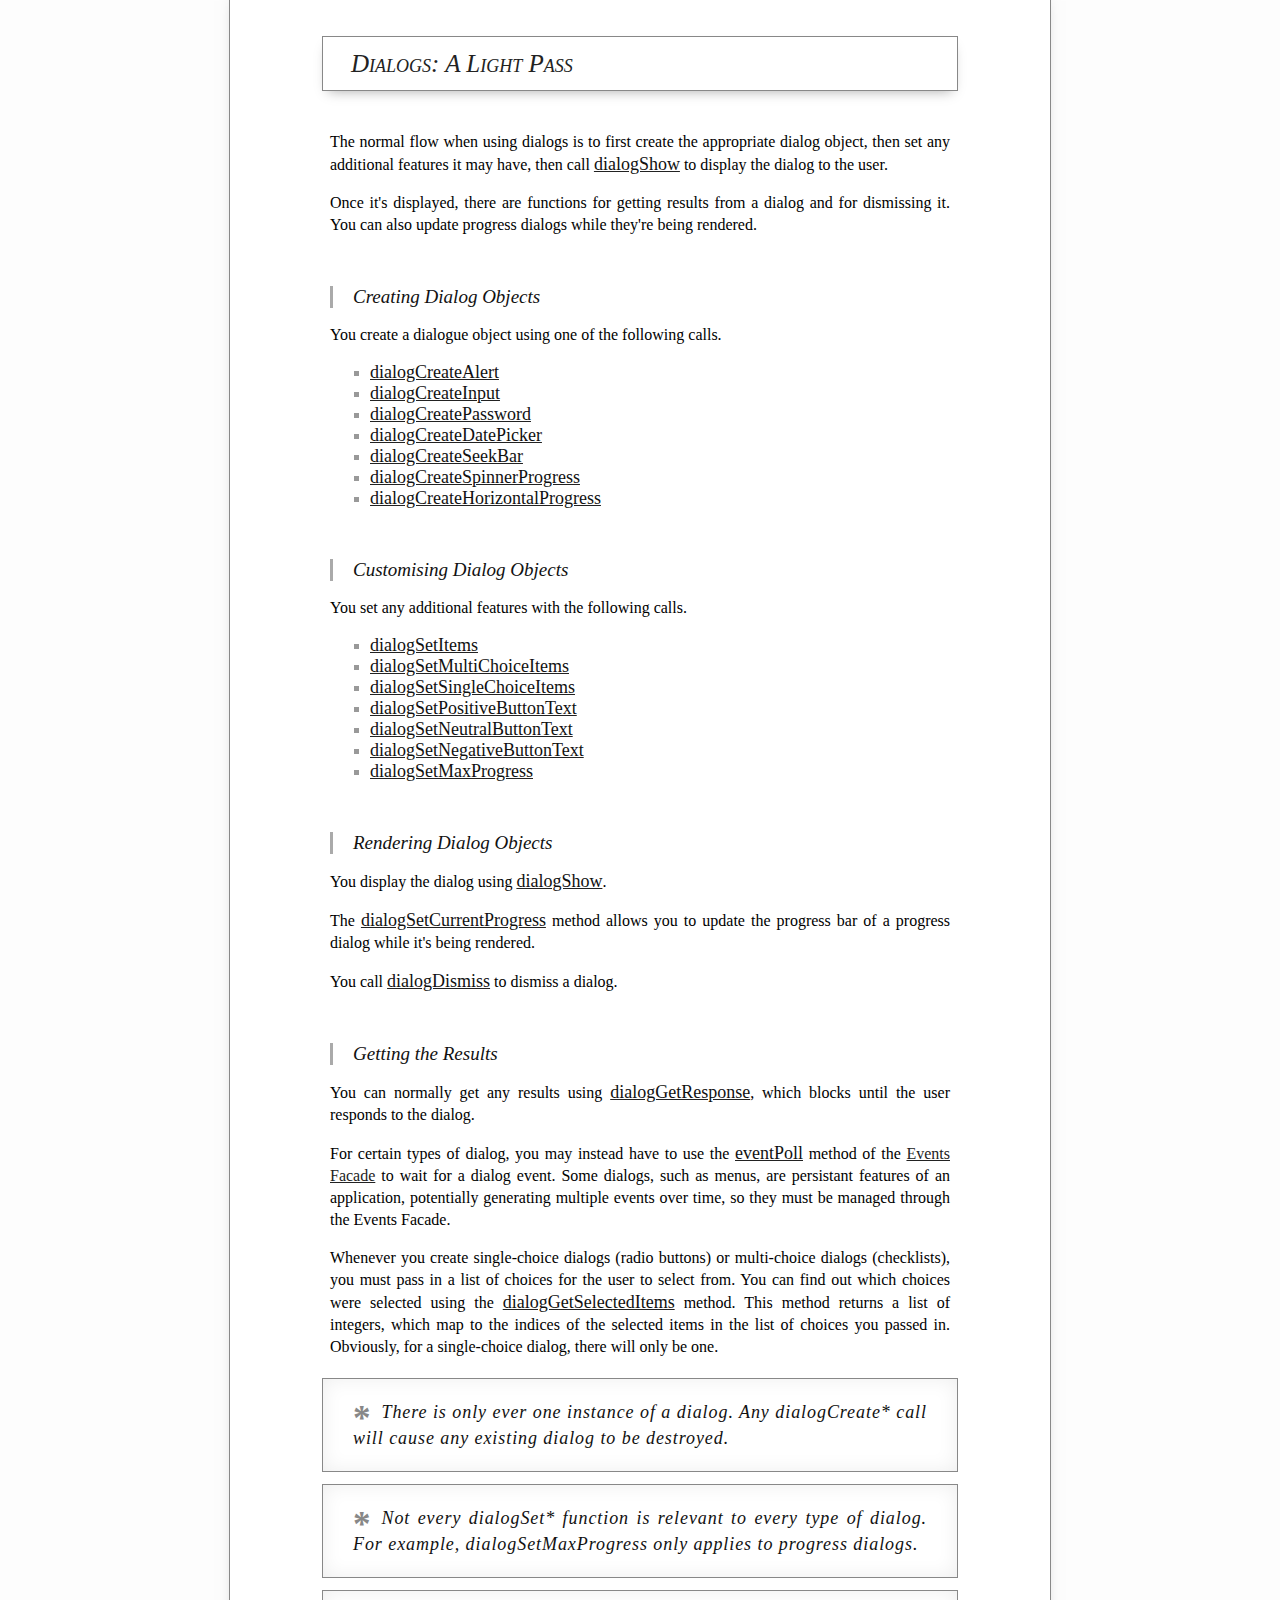
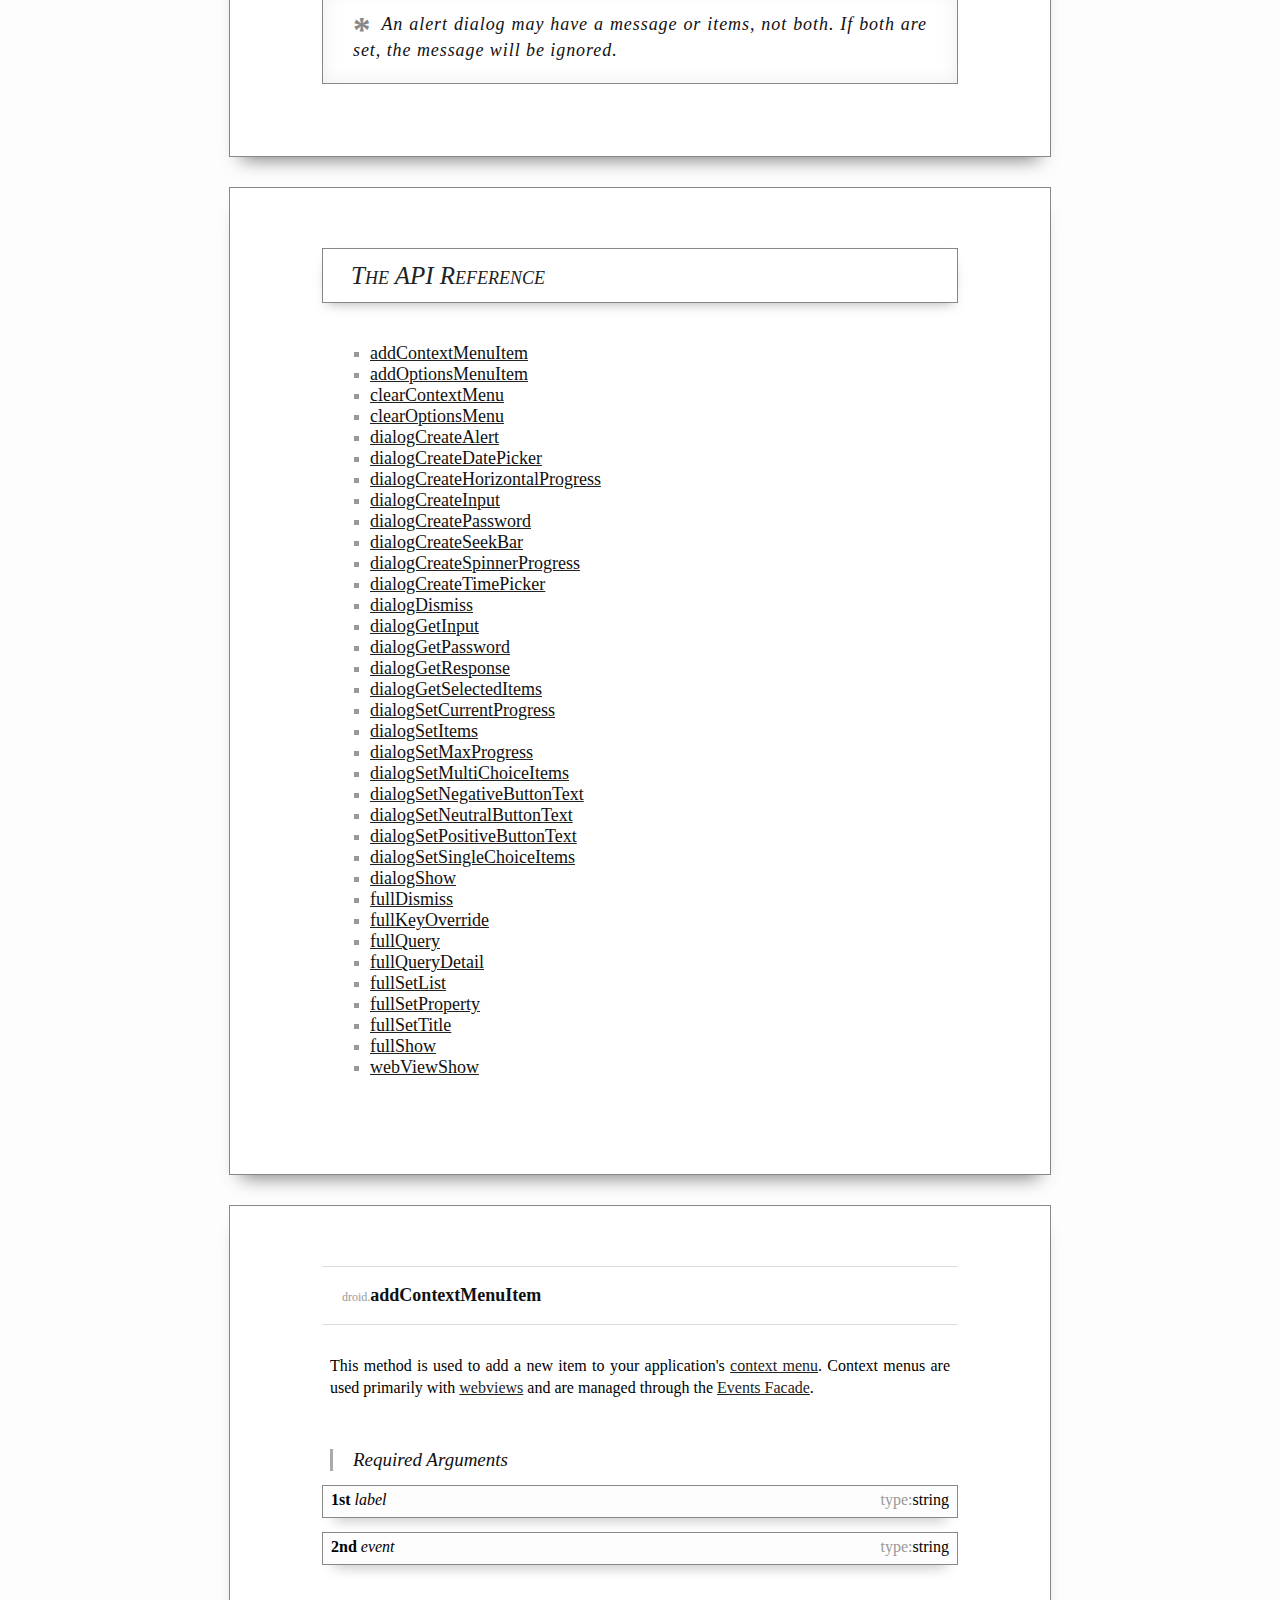
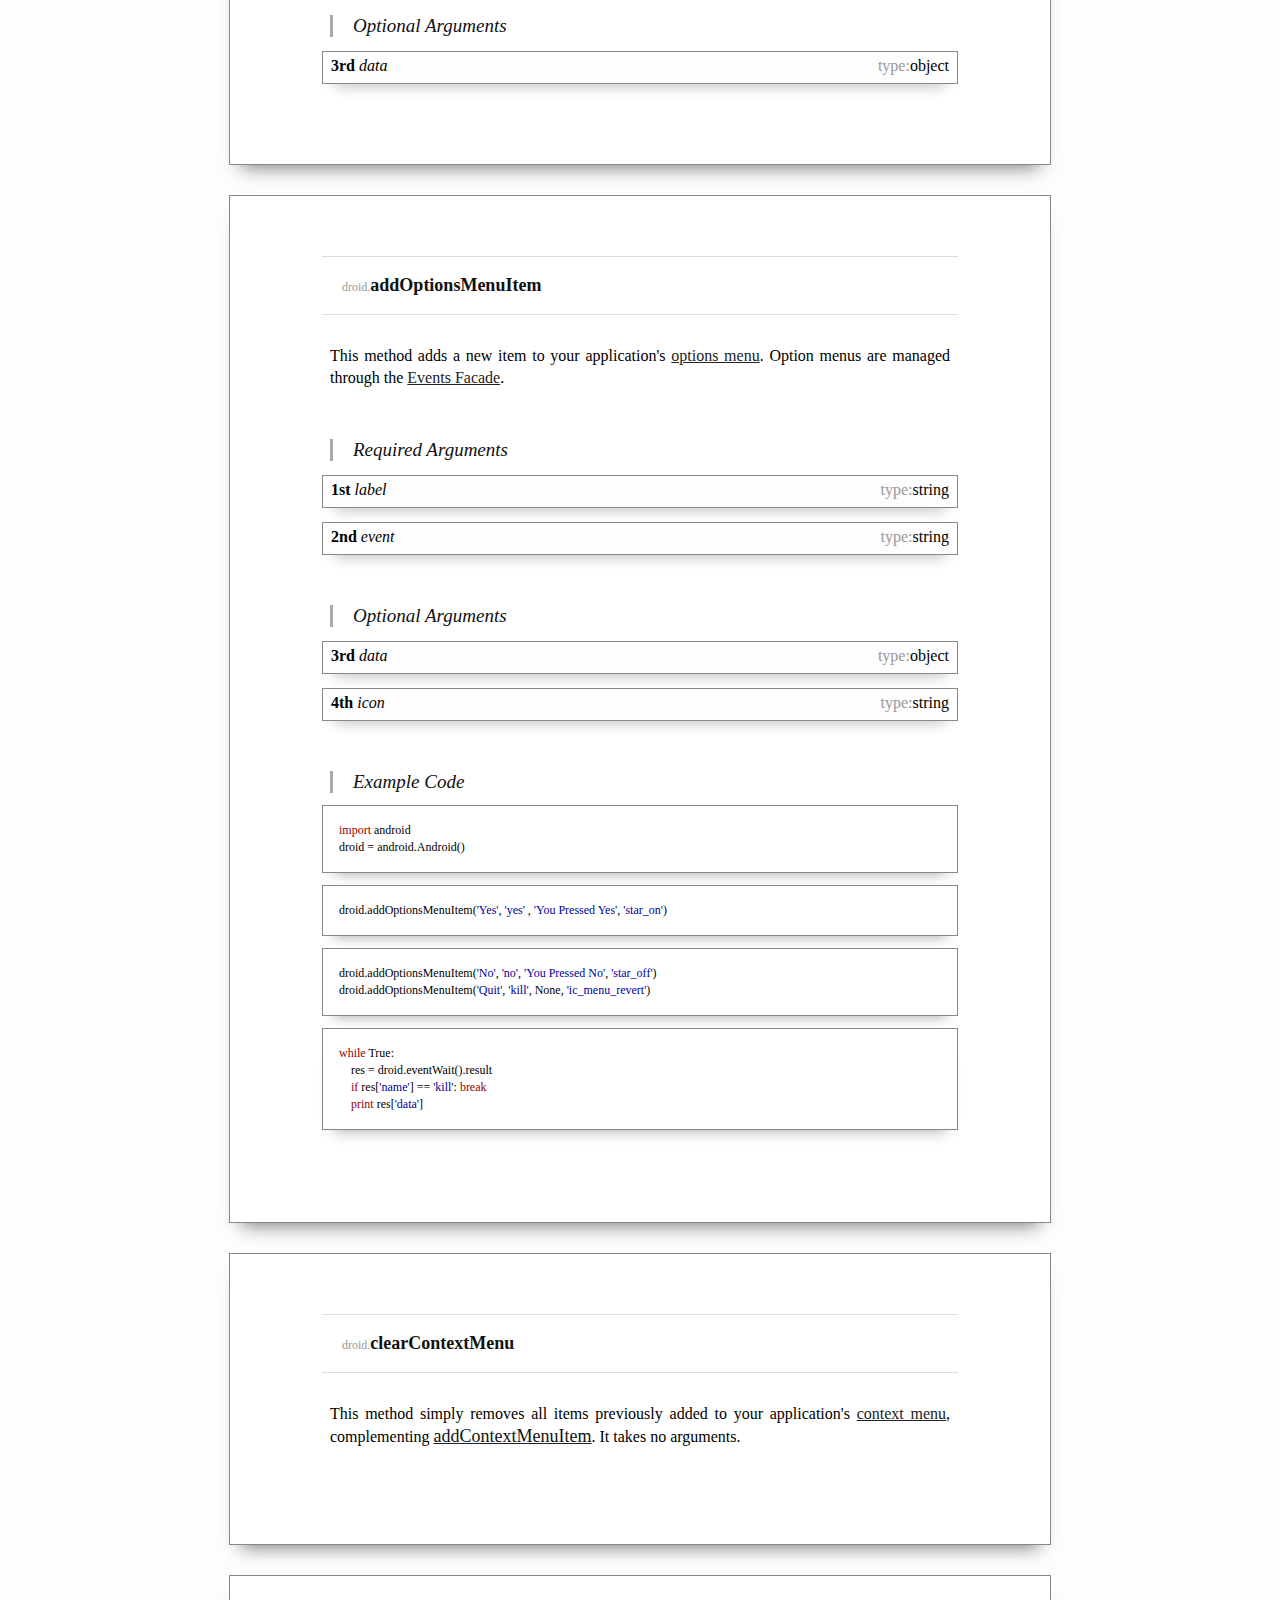
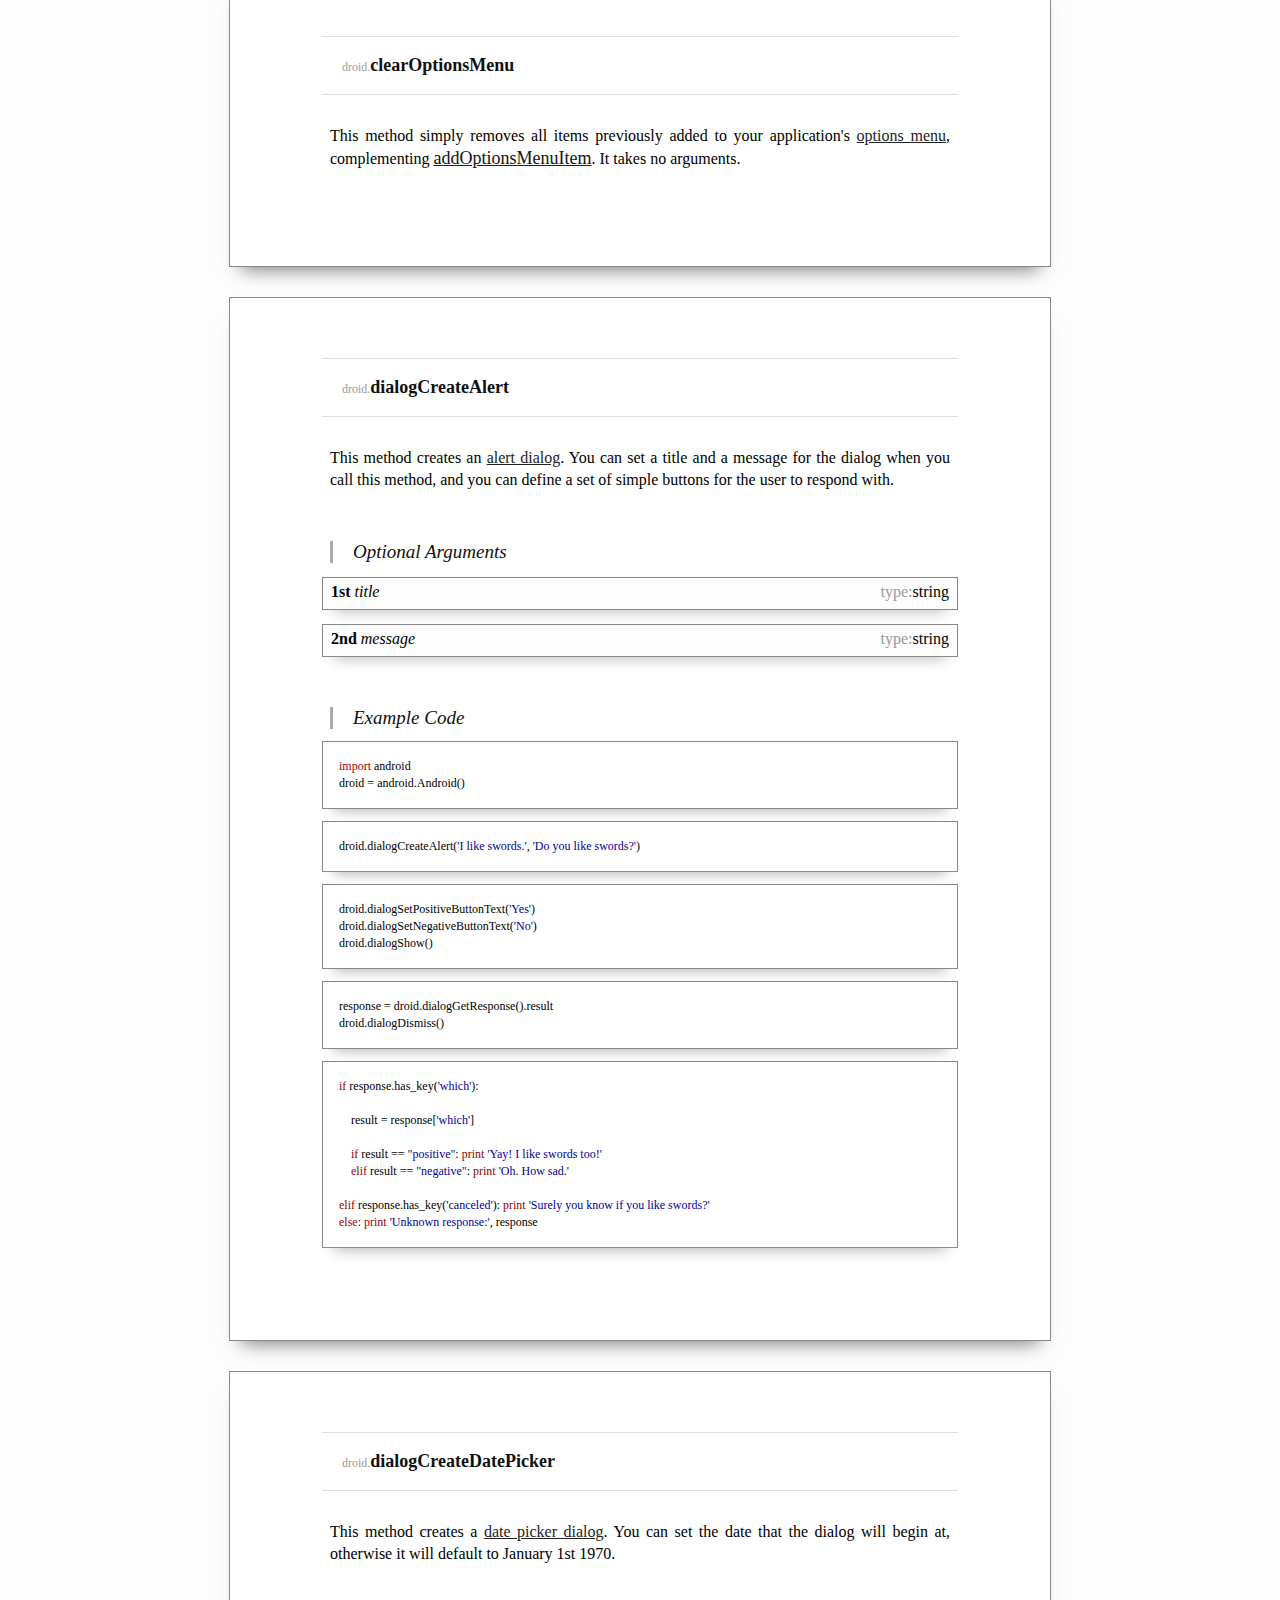
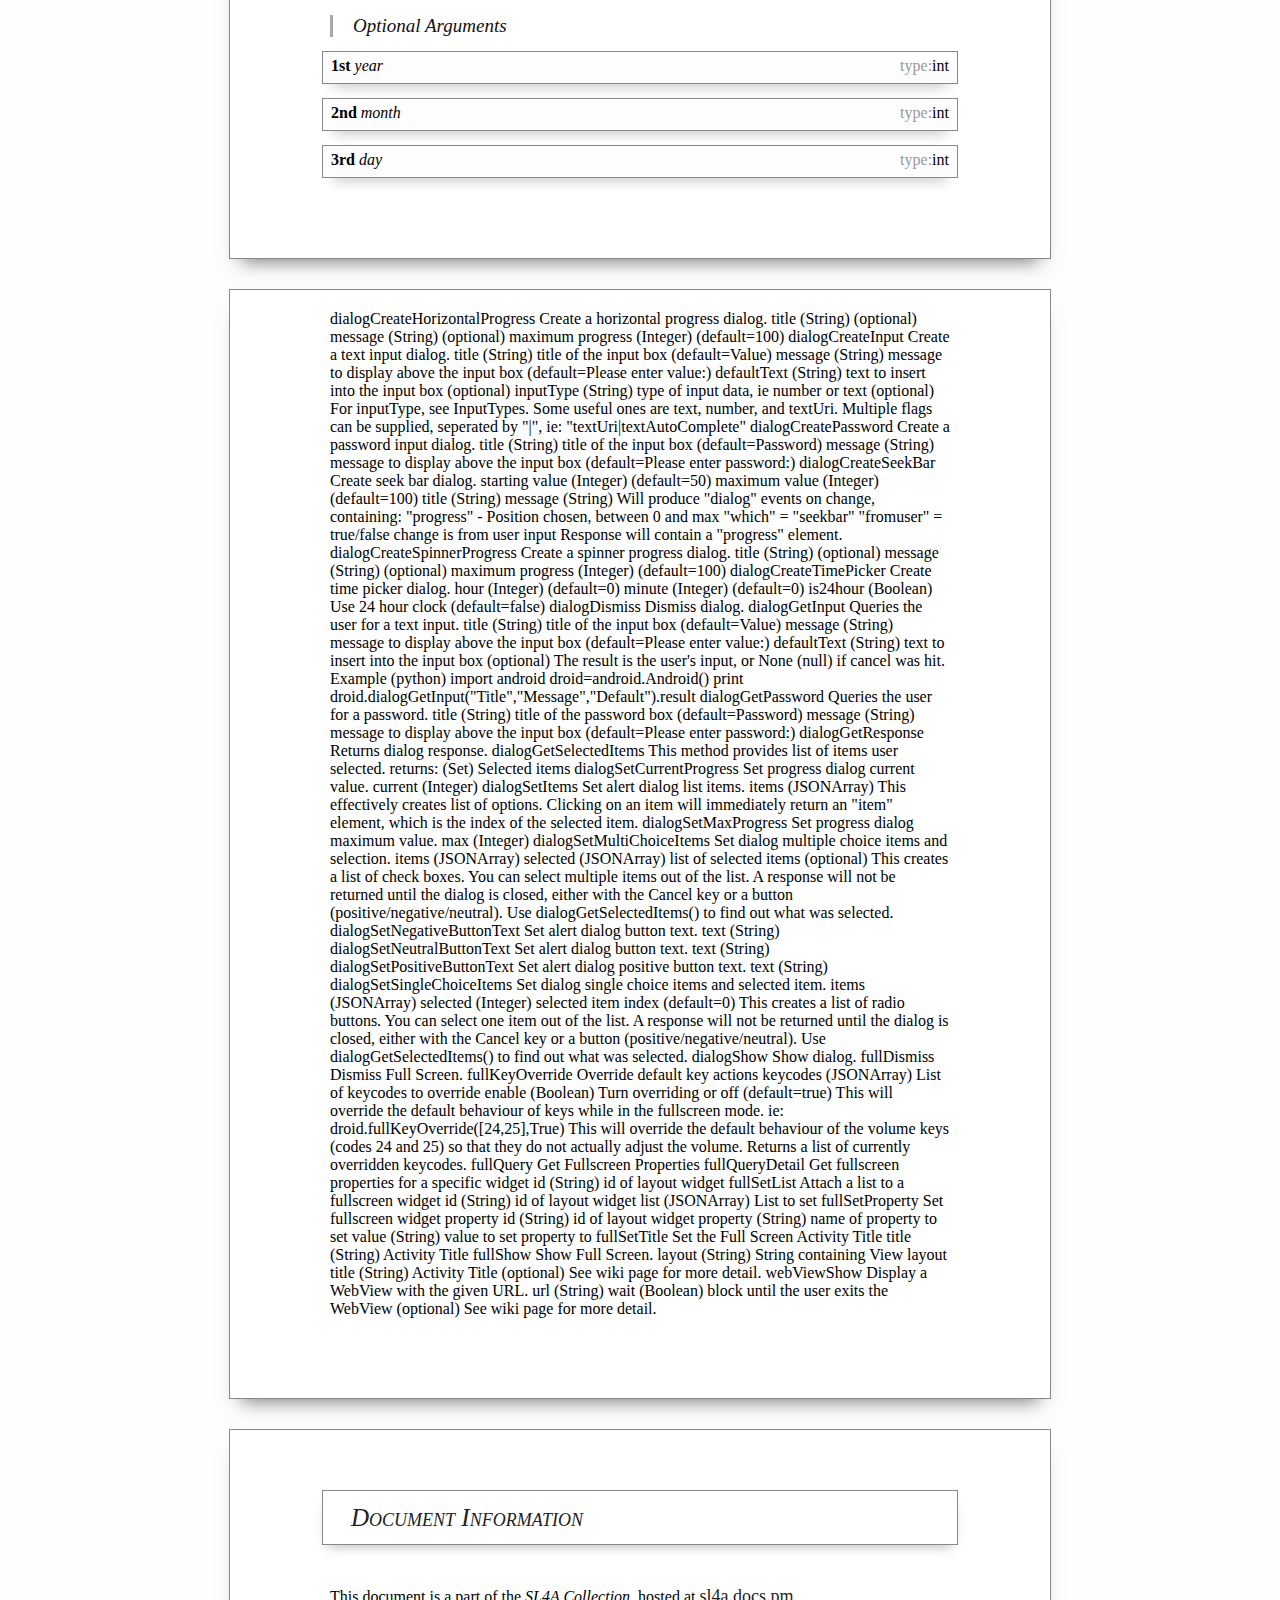
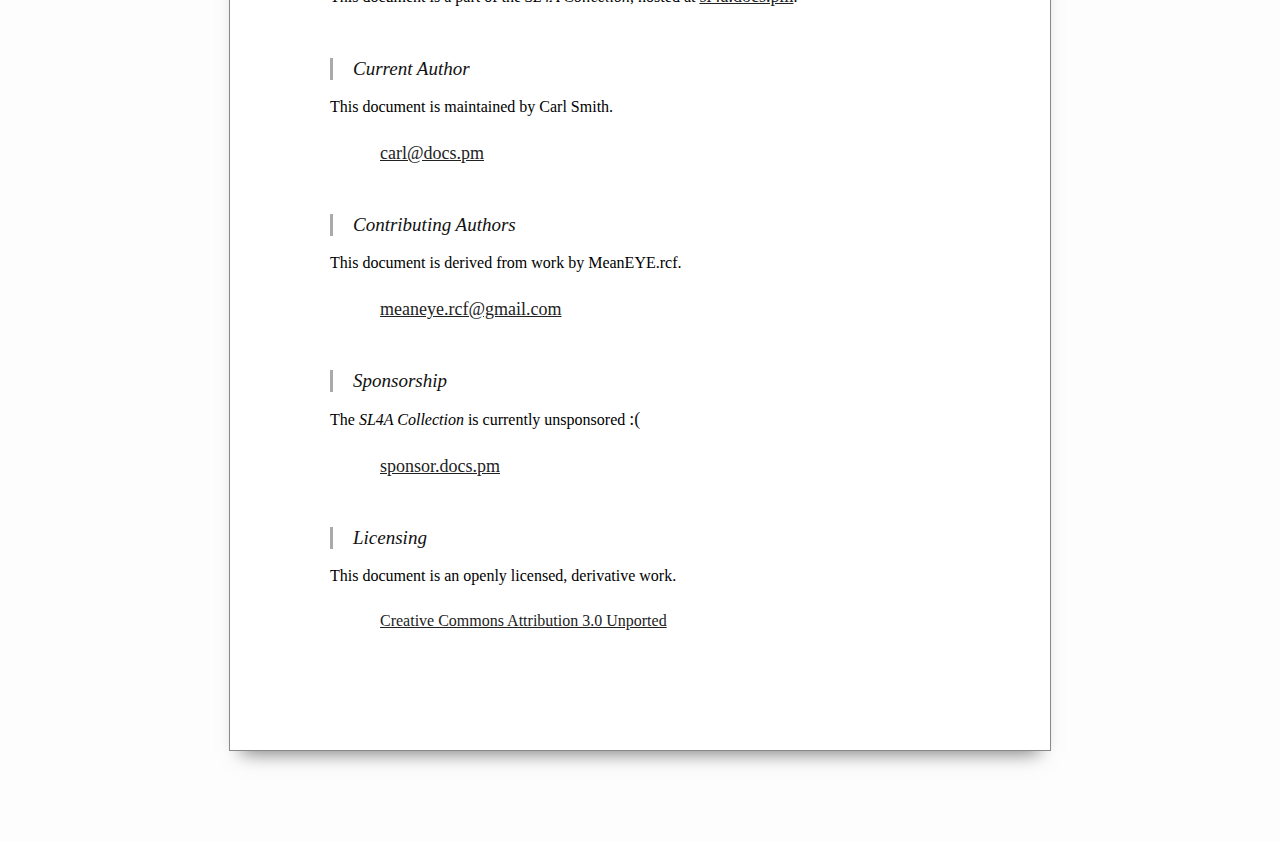
==== commit 5b5b3fd2: "Testing fork-me banner..." ====
--- a/index.html
+++ b/index.html
@@ -12,6 +12,11 @@
 <link rel='stylesheet' href='/main.css'>
 </head><body>
 
+<a href="https://github.com/docs-pm">
+<img style="position: absolute; top: 0; right: 0; border: 0;"
+    src="https://s3.amazonaws.com/github/ribbons/forkme_right_gray_6d6d6d.png"
+    alt="Fork me on GitHub">
+</a>
 
 
 <page> <h1>SL4A: The User Interface Facade</h1>
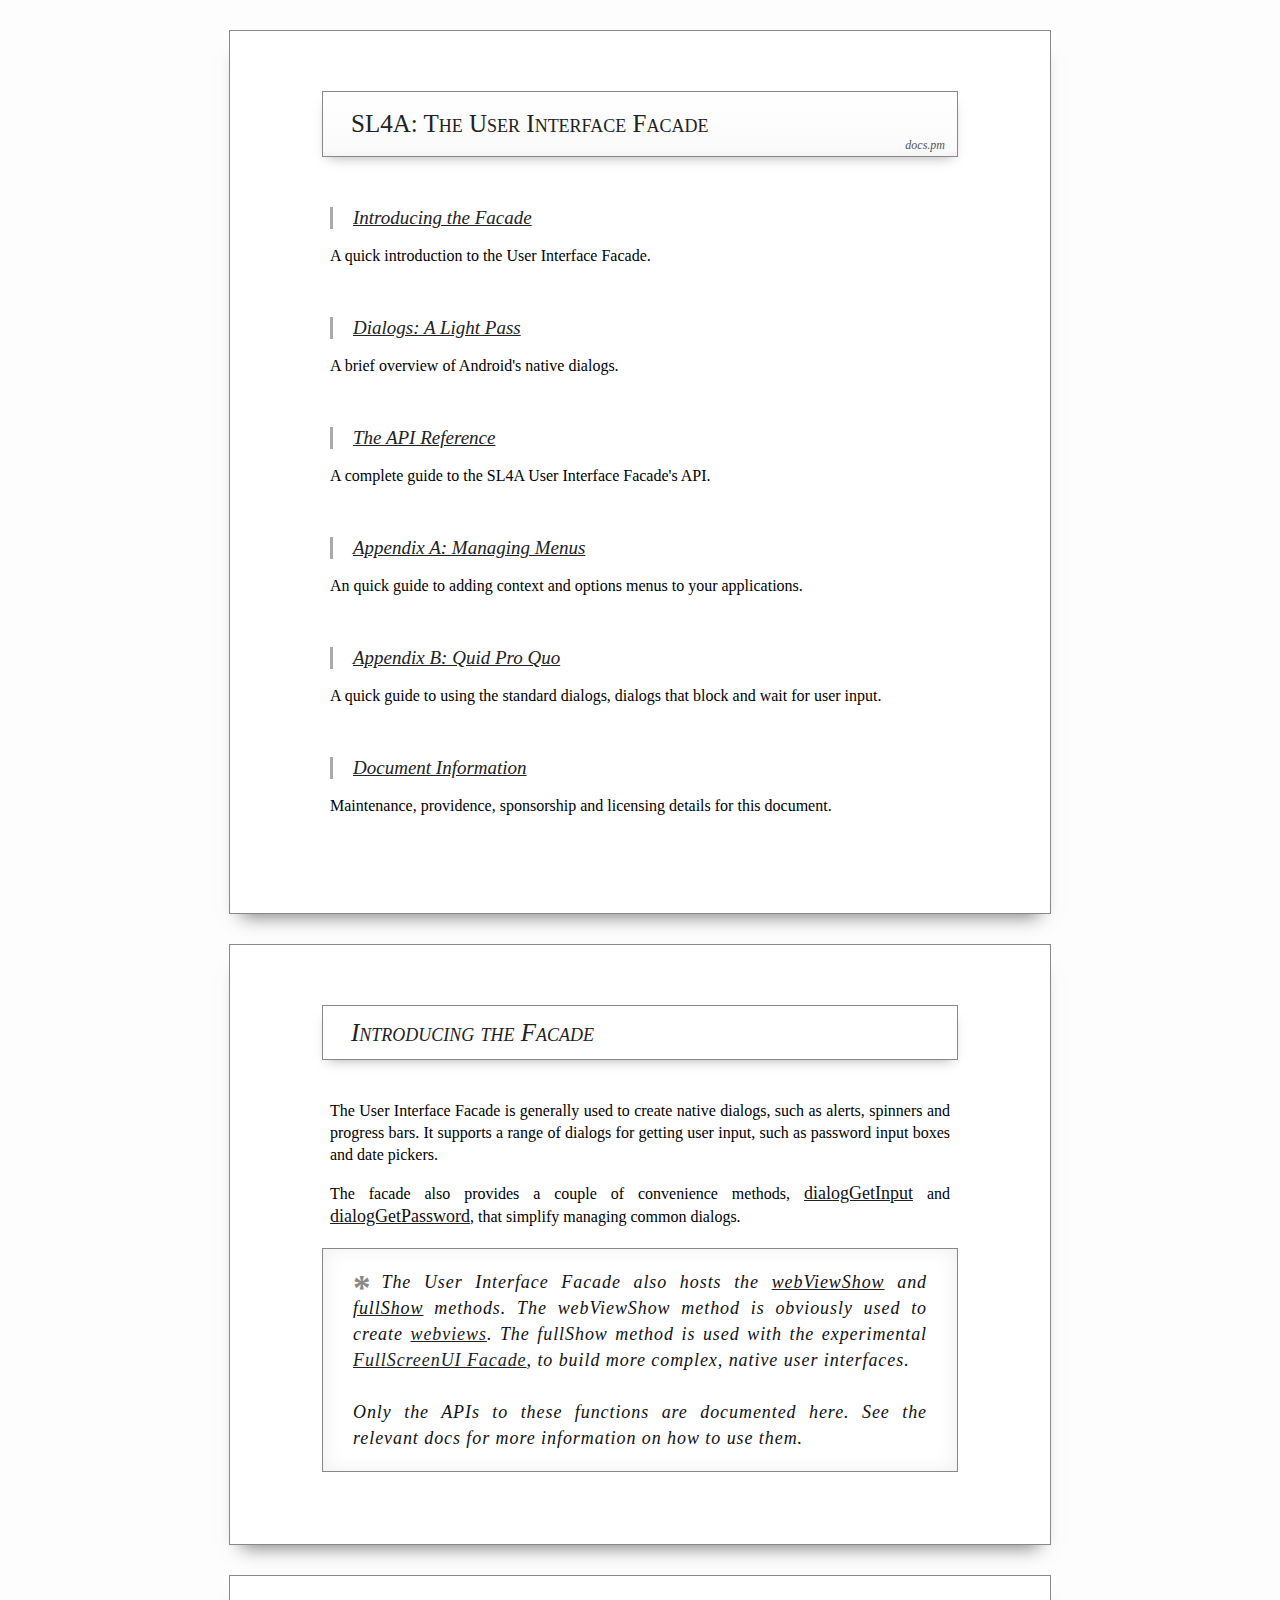
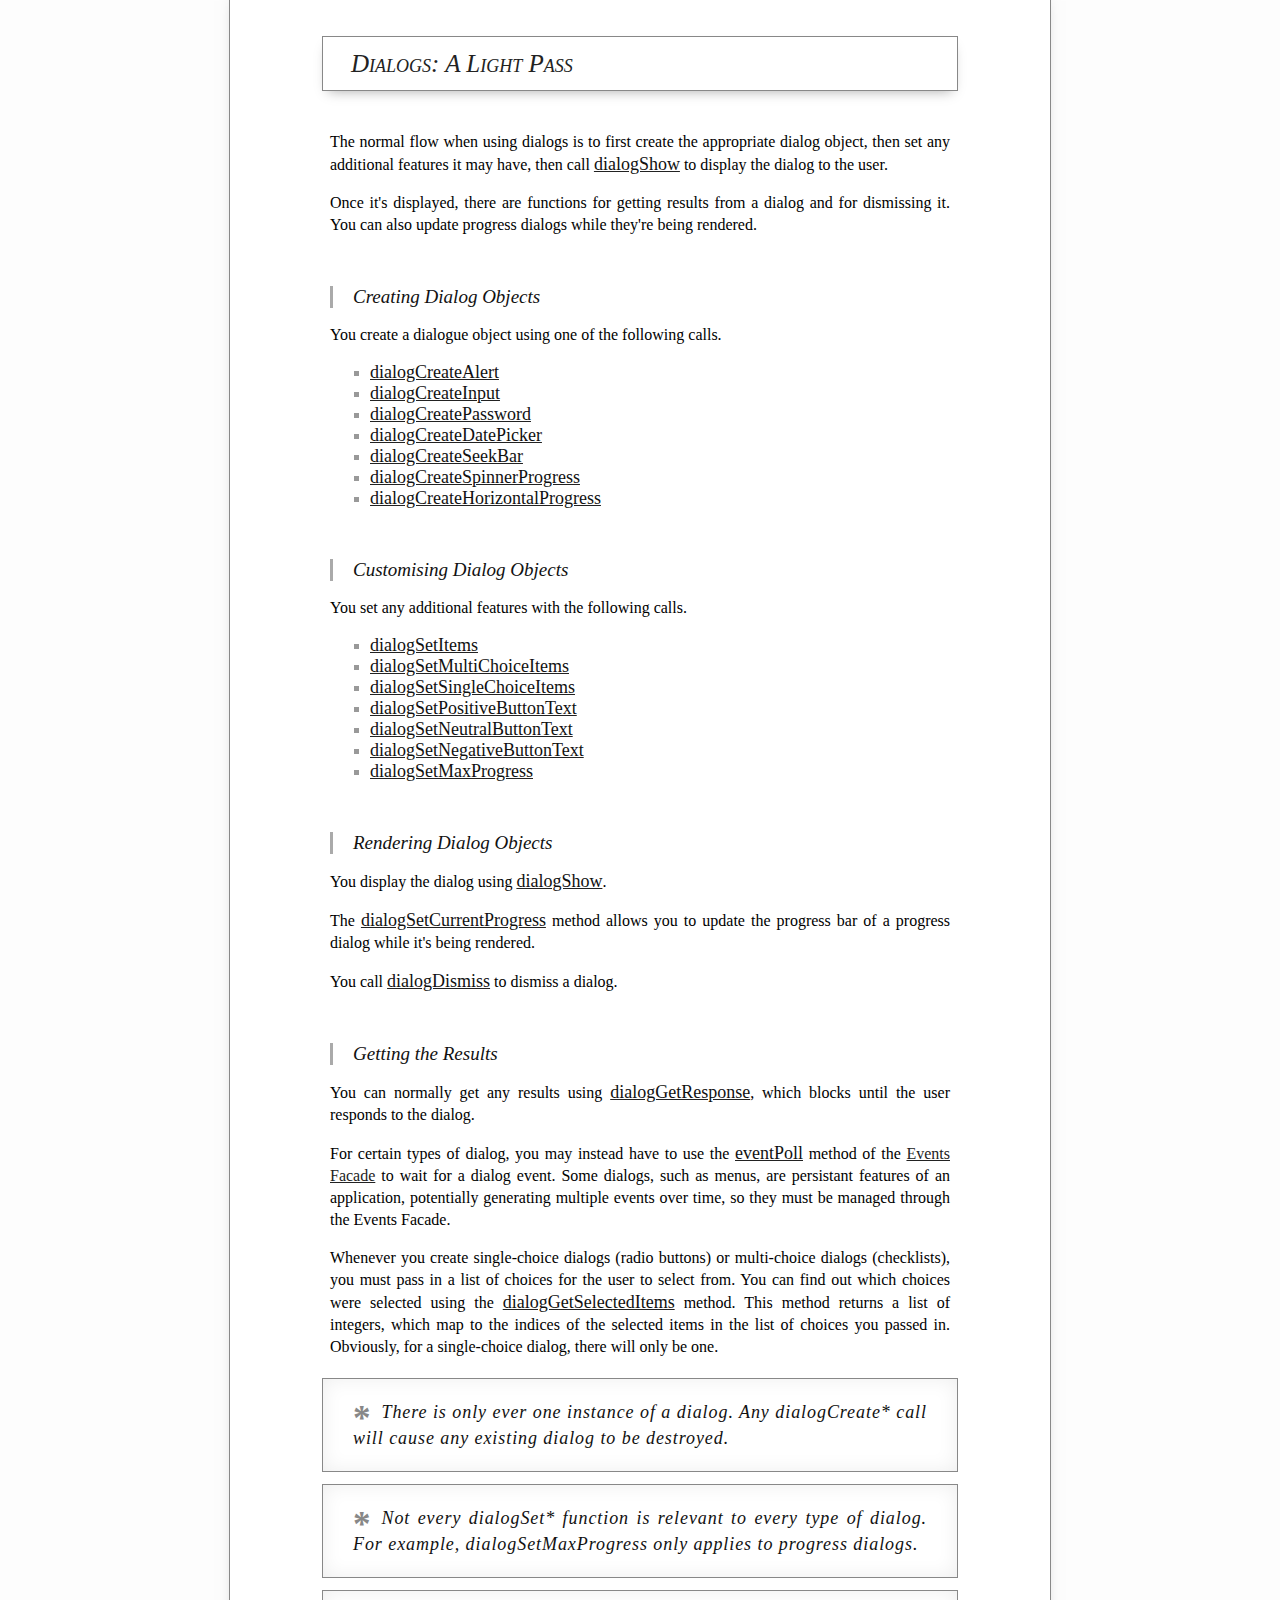
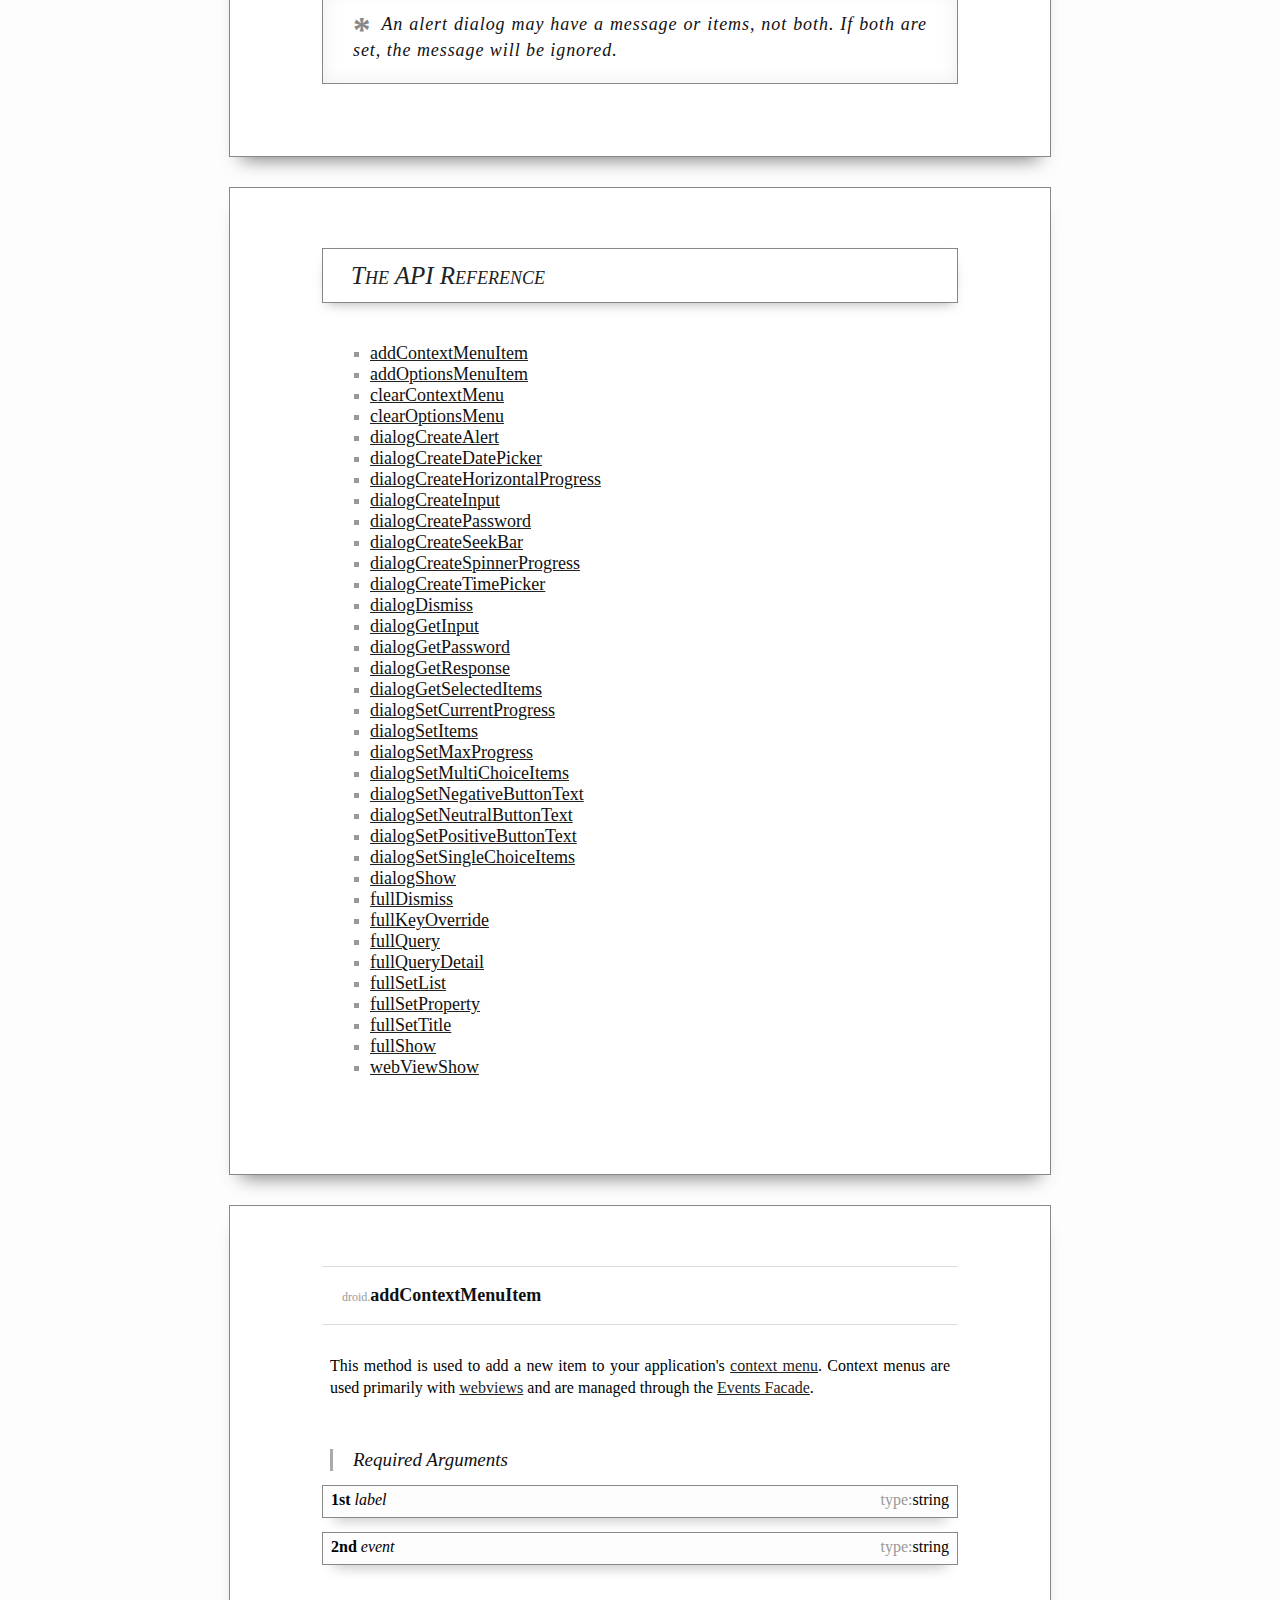
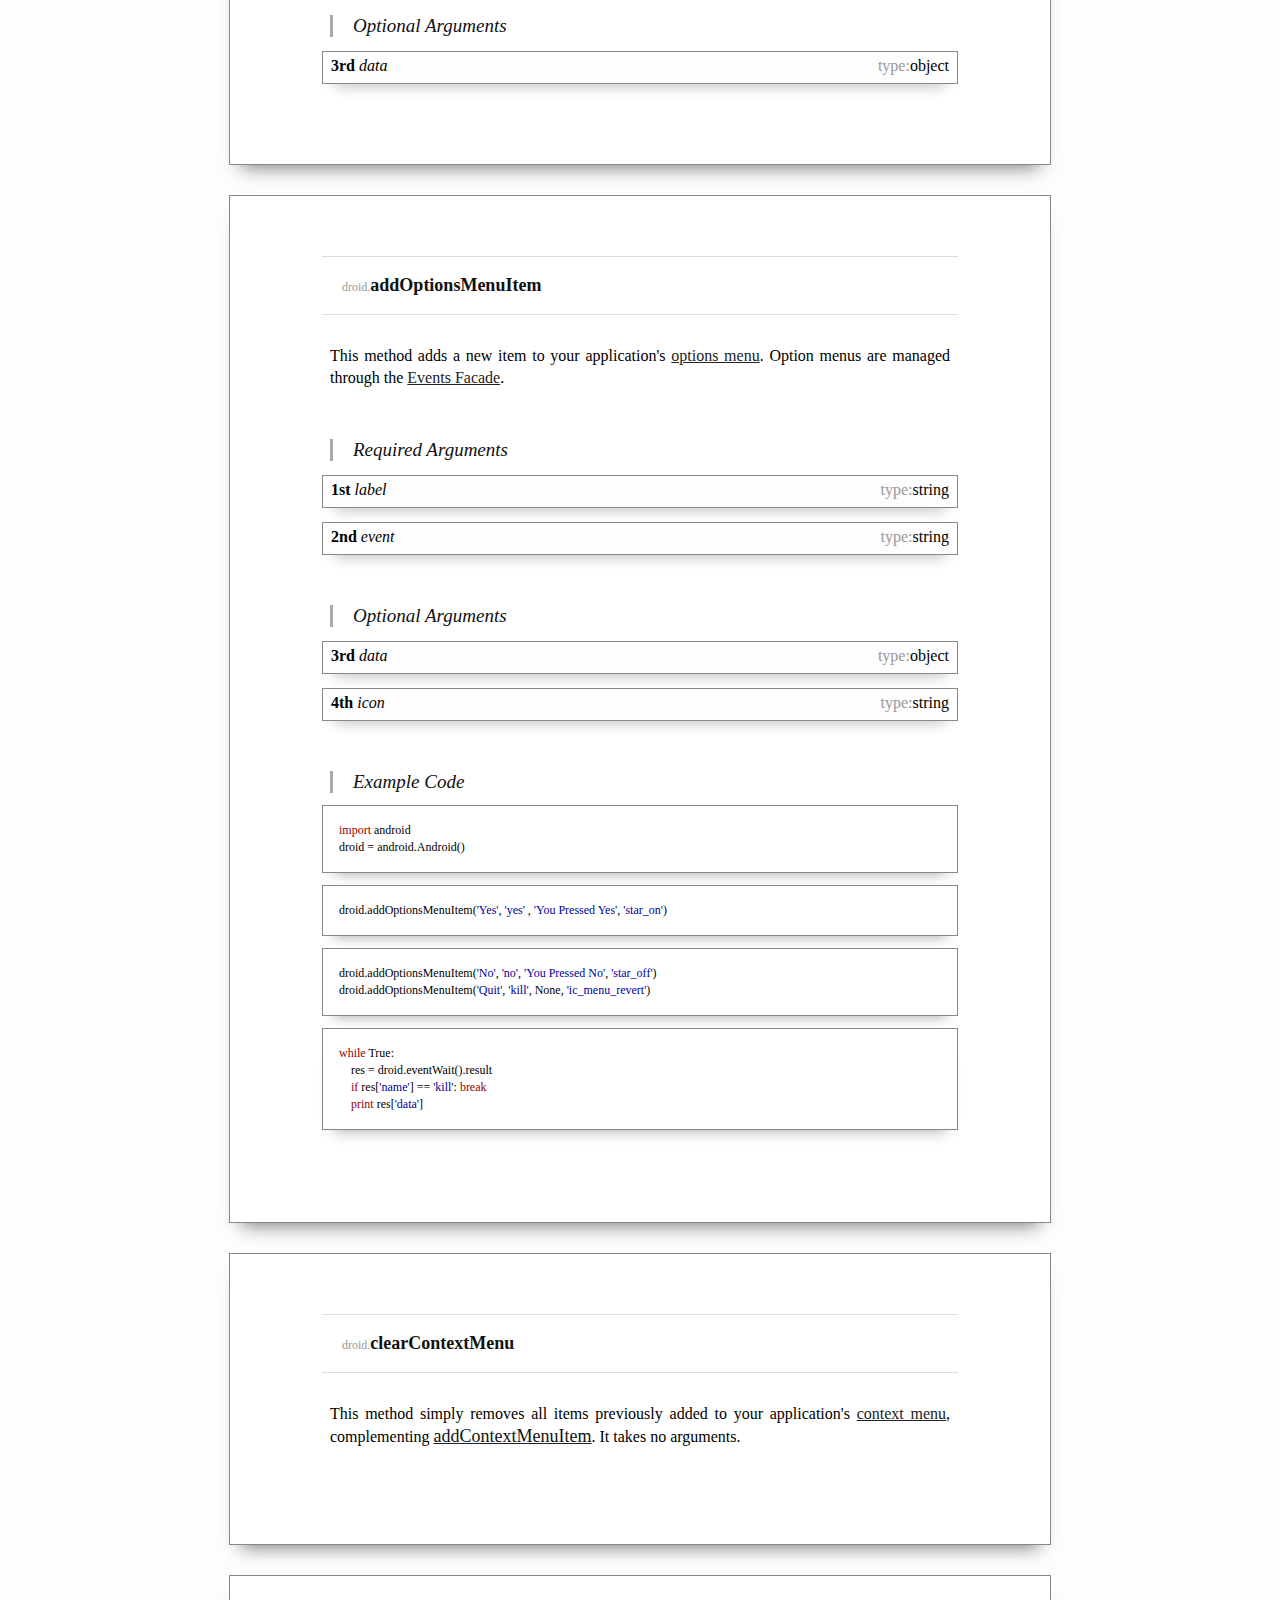
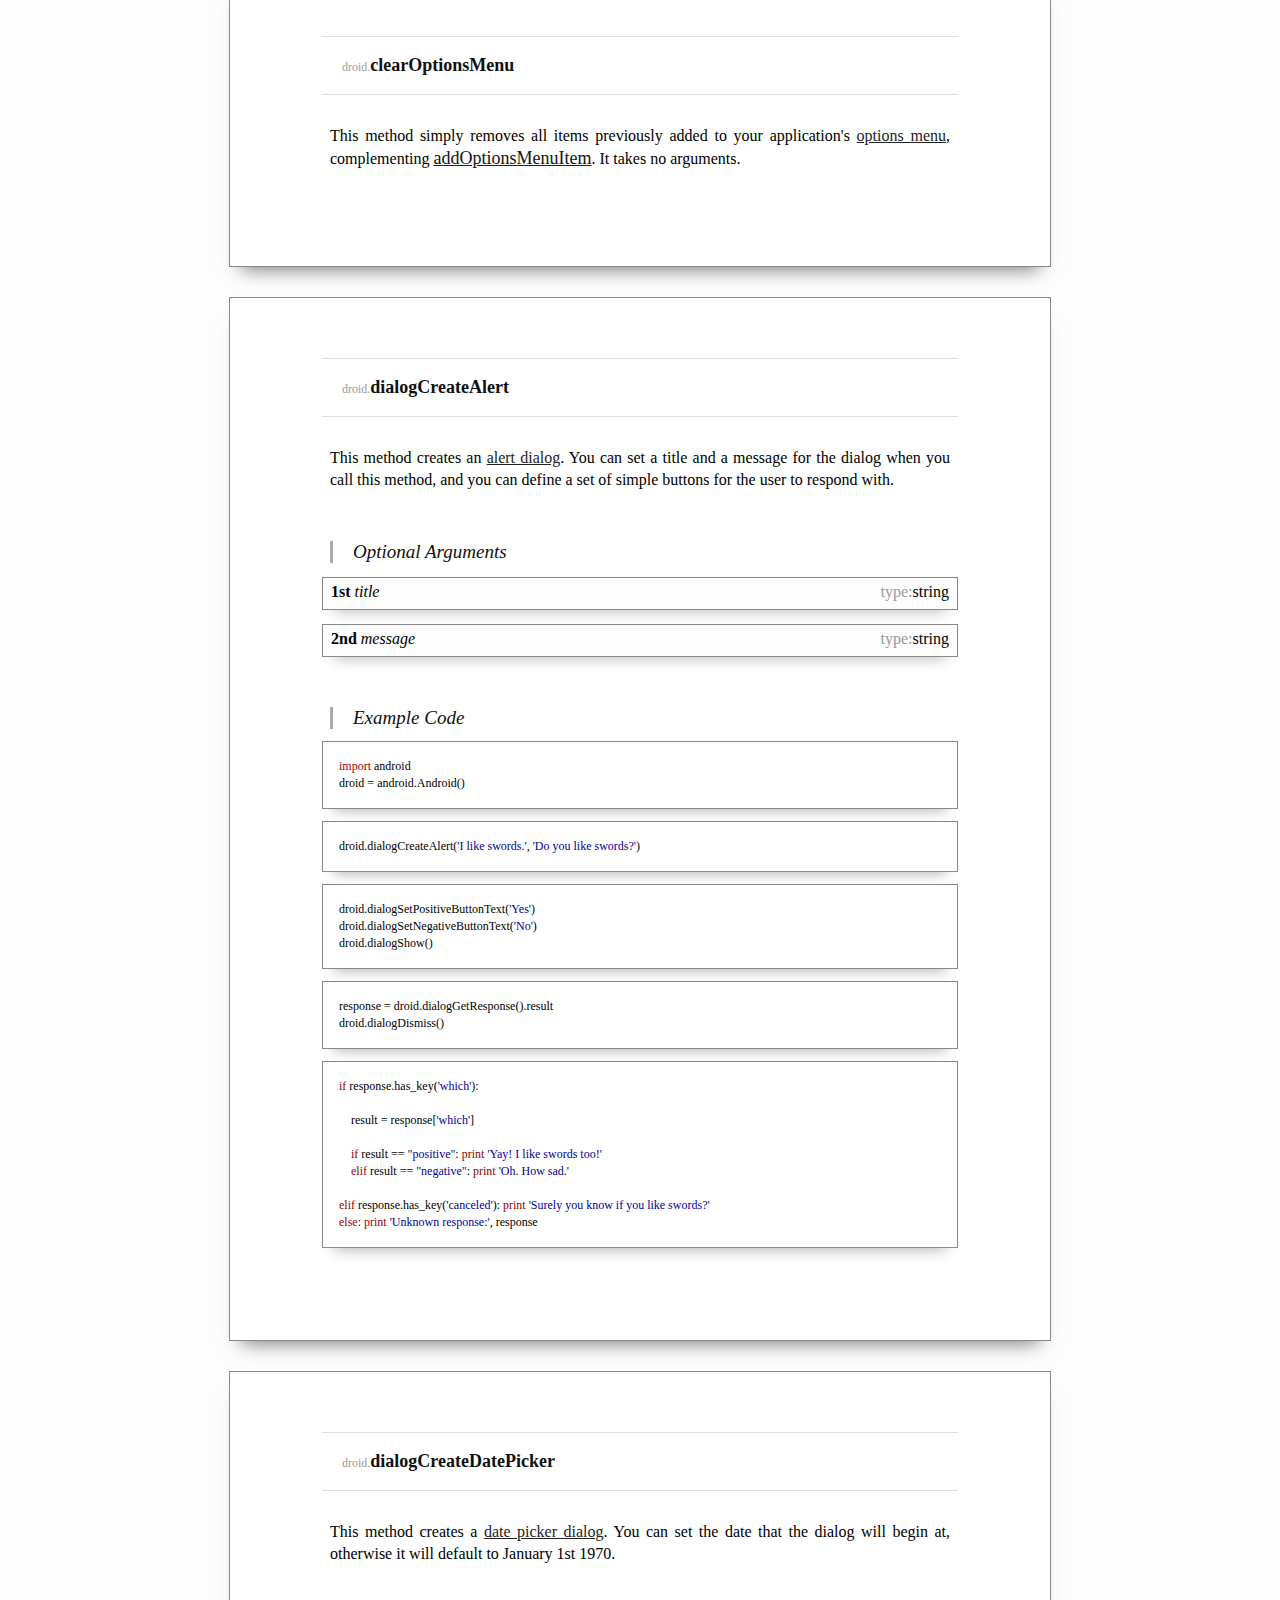
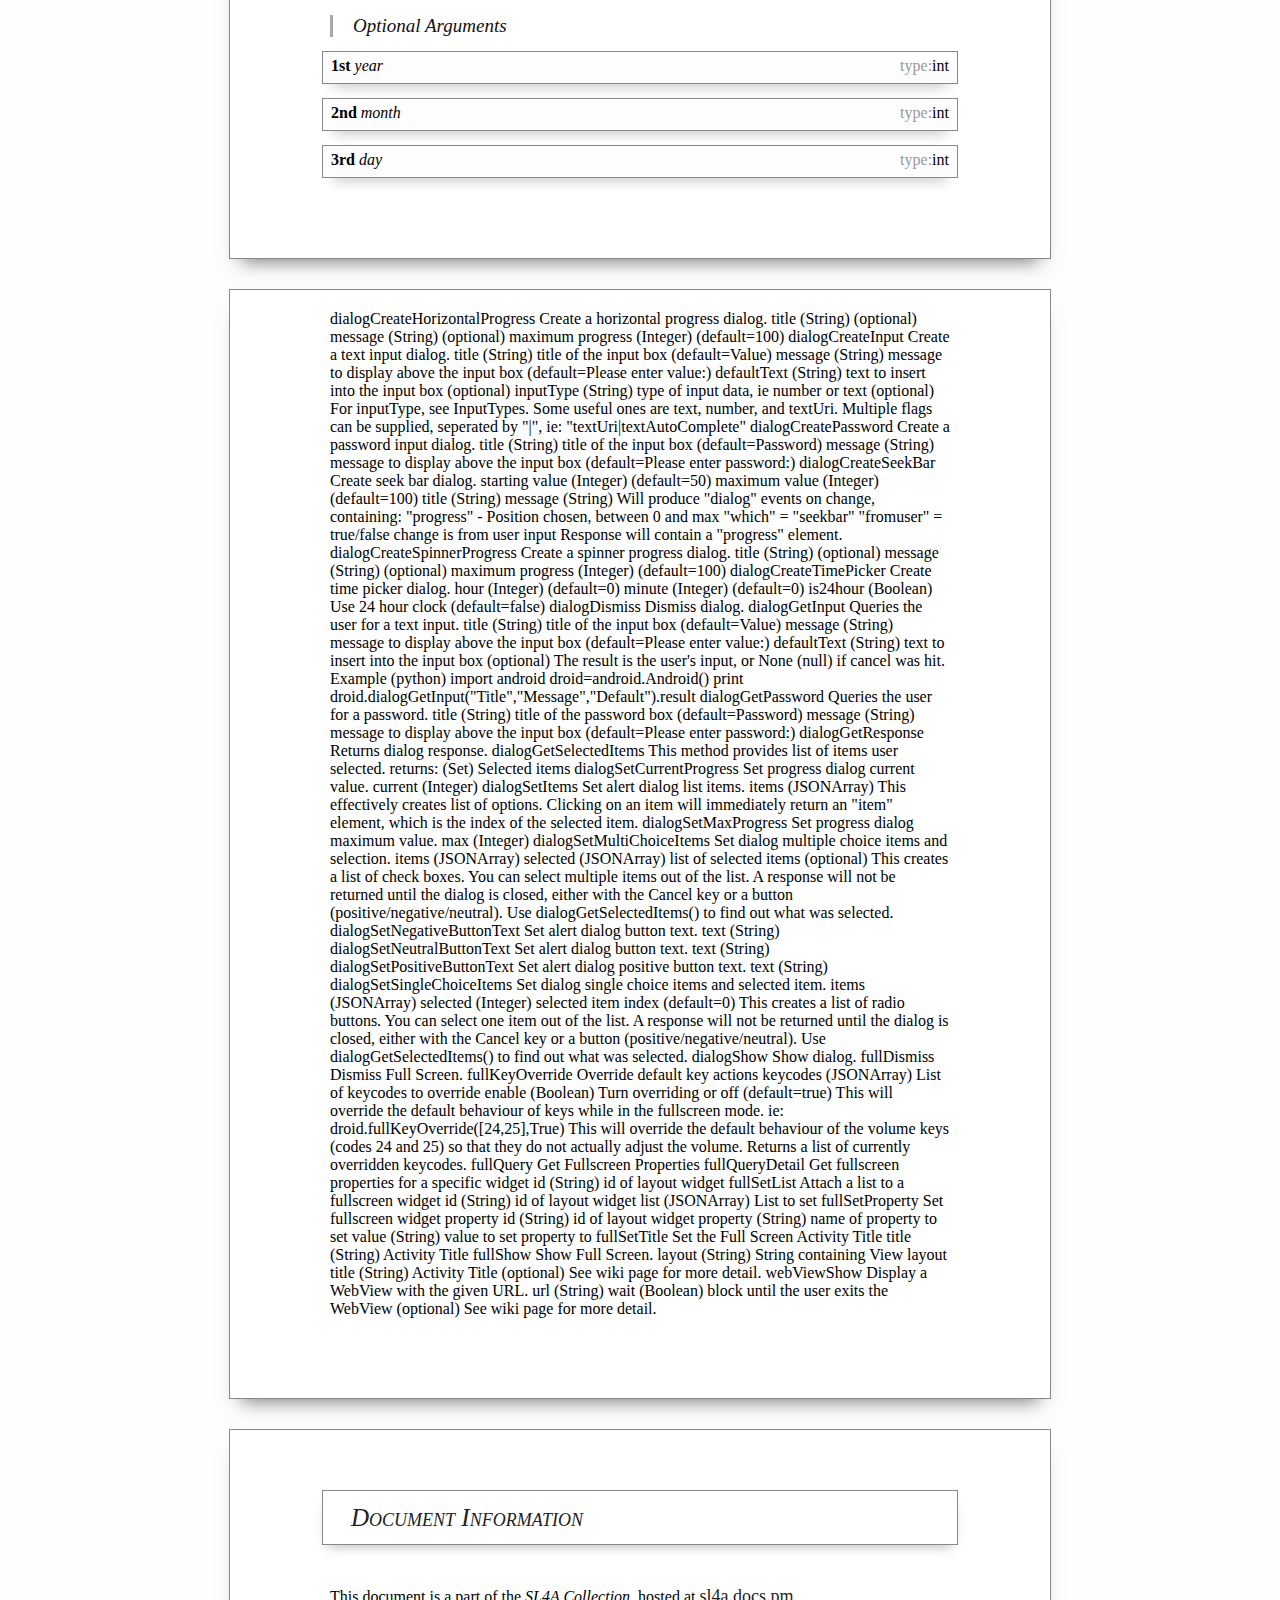
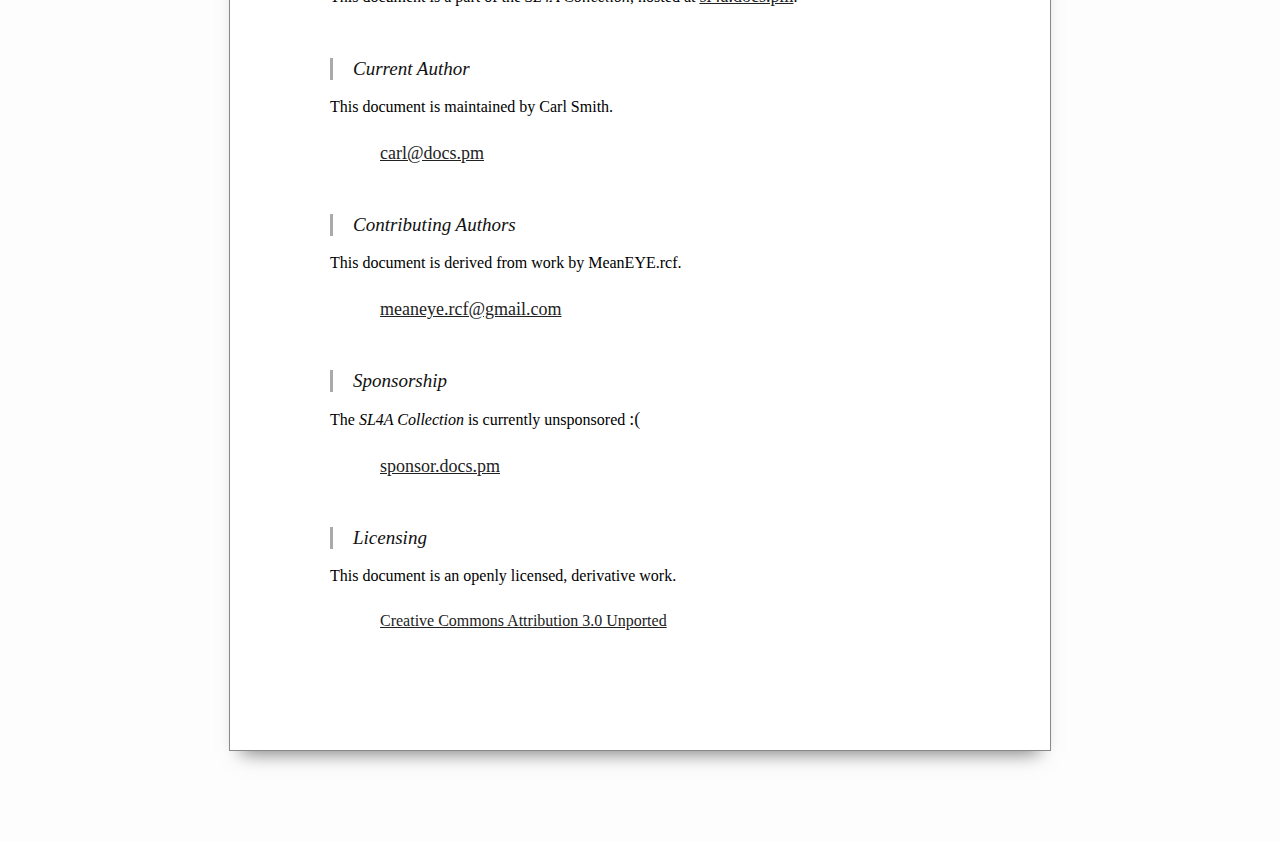
==== commit cacbc641: "Removed github banner." ====
--- a/index.html
+++ b/index.html
@@ -12,11 +12,6 @@
 <link rel='stylesheet' href='/main.css'>
 </head><body>
 
-<a href="https://github.com/docs-pm">
-<img style="position: absolute; top: 0; right: 0; border: 0;"
-    src="https://s3.amazonaws.com/github/ribbons/forkme_right_gray_6d6d6d.png"
-    alt="Fork me on GitHub">
-</a>
 
 
 <page> <h1>SL4A: The User Interface Facade</h1>
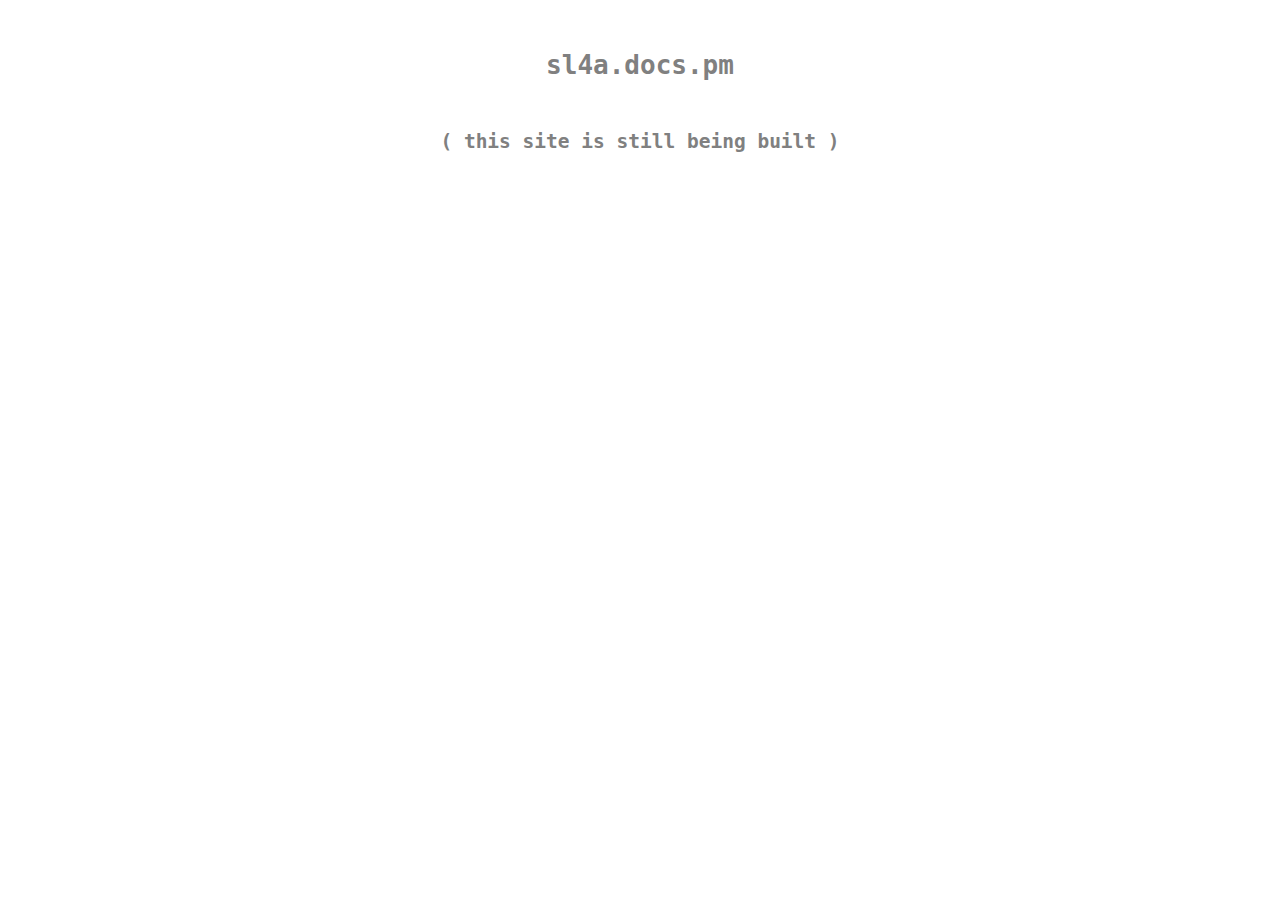
==== commit 0eaa2d08: "Tidied up and started a file system." ====
--- a/index.html
+++ b/index.html
@@ -1,451 +1,16 @@
 <html><head>
-
-    <meta name="viewport" id="viewport"
-        content="width=device-width, target-densitydpi=device-dpi,
-        initial-scale=1.0, maximum-scale=1.0, minimum-scale=1.0"
-        />
-
-<title>SL4A UI Facade</title>
-<script type="text/javascript" src="/hilighter/sh_main.js"></script>
-<script type="text/javascript" src="/hilighter/lang/sh_python.js"></script>
-<link type="text/css" rel="stylesheet" href="/hilighter/css/sh_print.css">
-<link rel='stylesheet' href='/main.css'>
+<title> sl4a.docs.pm </title>
+<style>
+h1, h2 {
+    color:gray;
+    text-align:center;
+    font-family:monospace;
+    margin-top: 50px;
+    }
+</style>
 </head><body>
 
+<h1>            sl4a.docs.pm            </h1>
+<h2> ( this site is still being built ) </h2>
 
-
-<page> <h1>SL4A: The User Interface Facade</h1>
-
-<h><a href=#introducingthefacade>Introducing the Facade</a></h>
-<p>A quick introduction to the User Interface Facade.</p>
-
-<h><a href=#dialogsalightpass>Dialogs: A Light Pass</a></h>
-<p>A brief overview of Android's native dialogs.</p>
-
-<h><a href=#theapireference>The API Reference</a></h>
-<p>A complete guide to the SL4A User Interface Facade's API.</p>
-
-<h><a href=#appendixa>Appendix A: Managing Menus</a></h>
-<p>An quick guide to adding context and options menus to your applications.</p>
-
-<h><a href=#appendixb>Appendix B: Quid Pro Quo</a></h>
-<p>A quick guide to using the standard dialogs, dialogs that block and wait for user input.</p>
-
-<h><a href=#docinfo>Document Information</a></h>
-<p>Maintenance, providence, sponsorship and licensing details for this document.</p>
-
-</page>
-
-
-
-<page link=introducingthefacade> <h2>Introducing the Facade</h2>
-
-<p>The User Interface Facade is generally used to create native dialogs, such as alerts, spinners and progress bars. It supports a range of dialogs for getting user input, such as password input boxes and date pickers.</p>
-
-<p>The facade also provides a couple of convenience methods, <a><c>dialogGetInput</c></a> and <a><c>dialogGetPassword</c></a>, that simplify managing common dialogs.</p>
-
-<note>The User Interface Facade also hosts the <a><c>webViewShow</c></a> and <a><c>fullShow</c></a> methods. The <c>webViewShow</c> method is obviously used to create <a>webviews</a>. The <c>fullShow</c> method is used with the experimental <a>FullScreenUI Facade</a>, to build more complex, native user interfaces.
-<br><br>
-Only the APIs to these functions are documented here. See the relevant docs for more information on how to use them.
-</note>
-
-</page>
-
-
-
-<page link=dialogsalightpass> <h2>Dialogs: A Light Pass</h2>
-
-<p>The normal flow when using dialogs is to first create the appropriate dialog object, then set any additional features it may have, then call <a><c>dialogShow</c></a> to display the dialog to the user.</p>
-
-<p>Once it's displayed, there are functions for getting results from a dialog and for dismissing it. You can also update progress dialogs while they're being rendered.</p>
-
-<h>Creating Dialog Objects</h>
-
-<p>You create a dialogue object using one of the following calls.</p>
-
-<ul>
-    <li><a href=#dialogcreatealert><c>dialogCreateAlert</c></a></li>
-    <li><a><c>dialogCreateInput</c></a></li>
-    <li><a><c>dialogCreatePassword</c></a></li>
-    <li><a><c>dialogCreateDatePicker</c></a></li>
-    <li><a><c>dialogCreateSeekBar</c></a></li>
-    <li><a><c>dialogCreateSpinnerProgress</c></a></li>
-    <li><a><c>dialogCreateHorizontalProgress</c></a></li>
-</ul>
-
-<h>Customising Dialog Objects</h>
-
-<p>You set any additional features with the following calls.</p>
-
-<ul>
-    <li><a><c>dialogSetItems</c></a></li>
-    <li><a><c>dialogSetMultiChoiceItems</c></a></li>
-    <li><a><c>dialogSetSingleChoiceItems</c></a></li>
-    <li><a><c>dialogSetPositiveButtonText</c></a></li>
-    <li><a><c>dialogSetNeutralButtonText</c></a></li>
-    <li><a><c>dialogSetNegativeButtonText</c></a></li>
-    <li><a><c>dialogSetMaxProgress</c></a></li>
-</ul>
-
-<h>Rendering Dialog Objects</h>
-
-<p>You display the dialog using <a><c>dialogShow</c></a>.</p>
-
-<p>The <a><c>dialogSetCurrentProgress</c></a> method allows you to update the progress bar of a progress dialog while it's being rendered.</p>
-
-<p>You call <a><c>dialogDismiss</c></a> to dismiss a dialog.</p>
-
-<h>Getting the Results</h>
-
-<p>You can normally get any results using <a><c>dialogGetResponse</a></c>, which blocks until the user responds to the dialog.</p>
-
-<p>For certain types of dialog, you may instead have to use the <a><c>eventPoll</a></c> method of the <a>Events Facade</a> to wait for a dialog event. Some dialogs, such as menus, are persistant features of an application, potentially generating multiple events over time, so they must be managed through the Events Facade.</p>
-
-<p>Whenever you create single-choice dialogs (radio buttons) or multi-choice dialogs (checklists), you must pass in a list of choices for the user to select from. You can find out which choices were selected using the <a><c>dialogGetSelectedItems</c></a> method. This method returns a list of integers, which map to the indices of the selected items in the list of choices you passed in. Obviously, for a single-choice dialog, there will only be one.</p>
-
-<note>There is only ever one instance of a dialog. Any <c>dialogCreate*</c> call will cause any existing dialog to be destroyed.
-</note>
-
-<note>Not every <c>dialogSet*</c> function is relevant to every type of dialog. For example, <c>dialogSetMaxProgress</c> only applies to progress dialogs.
-</note>
-
-<note>An alert dialog may have a message or items, not both. If both are set, the message will be ignored.
-</note>
-</page>
-
-
-
-<page link=theapireference> <h2>The API Reference</h2>
-
-<ul>
-    <li><a href=#addcontextmenuitem><c>addContextMenuItem</c></a></li>
-    <li><a href=#addoptionsmenuitem><c>addOptionsMenuItem</c></a></li>
-    <li><a href=#clearcontextmenu><c>clearContextMenu</c></a></li>
-    <li><a href=#clearoptionsmenu><c>clearOptionsMenu</c></a></li>
-    <li><a href=#dialogcreatealert><c>dialogCreateAlert</c></a></li>
-    <li><a><c>dialogCreateDatePicker</c></a></li>
-    <li><a><c>dialogCreateHorizontalProgress</c></a></li>
-    <li><a><c>dialogCreateInput</c></a></li>
-    <li><a><c>dialogCreatePassword</c></a></li>
-    <li><a><c>dialogCreateSeekBar</c></a></li>
-    <li><a><c>dialogCreateSpinnerProgress</c></a></li>
-    <li><a><c>dialogCreateTimePicker</c></a></li>
-    <li><a><c>dialogDismiss</c></a></li>
-    <li><a><c>dialogGetInput</c></a></li>
-    <li><a><c>dialogGetPassword</c></a></li>
-    <li><a><c>dialogGetResponse</c></a></li>
-    <li><a><c>dialogGetSelectedItems</c></a></li>
-    <li><a><c>dialogSetCurrentProgress</c></a></li>
-    <li><a><c>dialogSetItems</c></a></li>
-    <li><a><c>dialogSetMaxProgress</c></a></li>
-    <li><a><c>dialogSetMultiChoiceItems</c></a></li>
-    <li><a><c>dialogSetNegativeButtonText</c></a></li>
-    <li><a><c>dialogSetNeutralButtonText</c></a></li>
-    <li><a><c>dialogSetPositiveButtonText</c></a></li>
-    <li><a><c>dialogSetSingleChoiceItems</c></a></li>
-    <li><a><c>dialogShow</c></a></li>
-    <li><a><c>fullDismiss</c></a></li>
-    <li><a><c>fullKeyOverride</c></a></li>
-    <li><a><c>fullQuery</c></a></li>
-    <li><a><c>fullQueryDetail</c></a></li>
-    <li><a><c>fullSetList</c></a></li>
-    <li><a><c>fullSetProperty</c></a></li>
-    <li><a><c>fullSetTitle</c></a></li>
-    <li><a><c>fullShow</c></a></li>
-    <li><a><c>webViewShow</c></a></li>
-</ul>
-</page>
-
-
-
-<page link=addcontextmenuitem> <h3 bind=droid.>addContextMenuItem</h3>
-
-<p>This method is used to add a new item to your application's <a>context menu</a>. Context menus are used primarily with <a>webviews</a> and are managed through the <a>Events Facade</a>.</p>
-
-<args>
-<h>Required Arguments</h>
-<arg maintitle=1st subtitle=label type=string>The text that's displayed on the menu item when it's rendered.</arg>
-<arg maintitle=2nd subtitle=event type=string>A name for the <a>event</a> that will be generated whenever the user clicks on the menu item.</arg>
-<h>Optional Arguments</h>
-<arg maintitle=3rd subtitle=data type=object>Any data that's to be passed along with any <a>event</a> that's generated.</arg>
-</args>
-</page>
-
-
-
-<page link=addoptionsmenuitem> <h3 bind=droid.>addOptionsMenuItem</h3>
-
-<p>This method adds a new item to your application's <a>options menu</a>. Option menus are managed through the <a>Events Facade</a>.</p>
-
-<args>
-<h>Required Arguments</h>
-<arg maintitle=1st subtitle=label type=string>The text that's displayed on the menu item when it's rendered.</arg>
-<arg maintitle=2nd subtitle=event type=string>A name for the <a>event</a> that will be generated whenever the user clicks on the menu item.</arg>
-<h>Optional Arguments</h>
-<arg maintitle=3rd subtitle=data type=object>Any data that's to be passed along with any <a>event</a> that's generated.</arg>
-<arg maintitle=4th subtitle=icon type=string>The Android <a>system menu icon</a> to use when the menu item is rendered.</arg>
-</args>
-
-<h>Example Code</h>
-
-<blocks>
-<p>Start by creating the standard <c>droid</c> object.</p>
-
-<block lang=python>
-import android
-droid = android.Android()
-</block>
-
-<p>Next, add a menu item called <c>Yes</c> with a <c>star_on</c> icon. Have it generate <c>yes</c> events when it's clicked. Note that <c>yes</c> events will carry the string <c>'You Pressed Yes'</c> as data.</p>
-
-<block lang=python>
-droid.addOptionsMenuItem('Yes', 'yes' , 'You Pressed Yes', 'star_on')
-</block>
-
-<p>Create a couple more menu items, with different parameters.</p>
-
-<block lang=python>
-droid.addOptionsMenuItem('No', 'no', 'You Pressed No', 'star_off')
-droid.addOptionsMenuItem('Quit', 'kill', None, 'ic_menu_revert')
-</block>
-
-<p>Now set up a loop, iterating once for each event. If the event's name is <c>'kill'</c>, the program ends. If the event's name is anything else, the very last line will print the event's data, either <c>'You Pressed Yes'</c> or <c>'You Pressed No'</c>.</p>
-
-<block lang=python>
-while True:
-    res = droid.eventWait().result
-    if res['name'] == 'kill': break
-    print res['data']
-</block>
-
-</blocks>
-</page>
-
-
-
-<page link=clearcontextmenu> <h3 bind=droid.>clearContextMenu</h3>
-<p>This method simply removes all items previously added to your application's <a>context menu</a>, complementing <a href=#addcontextmenuitem><c>addContextMenuItem</c></a>. It takes no arguments.</p>
-</page>
-
-
-
-<page link=clearoptionsmenu> <h3 bind=droid.>clearOptionsMenu</h3>
-<p>This method simply removes all items previously added to your application's <a>options menu</a>, complementing <a href=#addoptionsmenuitem><c>addOptionsMenuItem</c></a>. It takes no arguments.</p>
-</page>
-
-
-
-<page link=dialogcreatealert> <h3 bind=droid.>dialogCreateAlert</h3>
-<p>This method creates an <a>alert dialog</a>. You can set a title and a message for the dialog when you call this method, and you can define a set of simple buttons for the user to respond with.</p>
-
-<args>
-<h>Optional Arguments</h>
-<arg maintitle=1st subtitle=title type=string>The title to display on the alert box.</arg>
-<arg maintitle=2nd subtitle=message type=string>The message to display in the alert box</arg>
-</args>
-
-<h>Example Code</h>
-
-<blocks>
-
-<p>Start by creating the standard <c>droid</c> object.</p>
-
-<block lang=python>
-import android
-droid = android.Android()
-</block>
-
-<p>Now you can use the <c>dialogCreateAlert</c> method to create an alert dialog with the title <c>'I like swords.'</c> and the message <c>'Do you like swords?'</c>.</p>
-
-<block lang=python>
-droid.dialogCreateAlert('I like swords.', 'Do you like swords?')
-</block>
-
-<p>This is a good point to quickly set some text for a couple of buttons, before calling <c>dialogShow</c> to render the alert dialog.</p>
-
-<block lang=python>
-droid.dialogSetPositiveButtonText('Yes')
-droid.dialogSetNegativeButtonText('No')
-droid.dialogShow()
-</block>
-
-<p>Calling <c>dialogGetResponse</c> will block execution until the user responds to the dialog. Then <c>dialogDismiss</c> is then called, ensuring that the alert is actually dismissed, as users can potentially cancel an alert dialog without entering anything.</p>
-
-<p>Note that only the value of the <c>result</c> attribute is assigned to <c>response</c>.</p>
-
-<block lang=python>
-response = droid.dialogGetResponse().result
-droid.dialogDismiss()
-</block>
-
-<p>The response object, a dictionary, has different keys, depending on what the user did.</p>
-
-<p>If <c>response.has_key('which')</c>, then one of the buttons was pressed. The value of <c>response['which']</c> will be either <c>'positive'</c> or <c>'negative'</c>, depending on which button that was.</p>
-
-<p>If the response object has a key called <c>'canceled'</c>, then the user dismissed the dialog without inputting anything. The word <i>canceled</i> is spelt incorrectly, but that is the required spelling.</p> <!-- TODO report bug ( https://code.google.com/p/android-scripting/issues/list ) -->
-
-<block lang=python>
-if response.has_key('which'):
-    
-    result = response['which']
-    
-    if result == "positive": print 'Yay! I like swords too!'
-    elif result == "negative": print 'Oh. How sad.'
-
-elif response.has_key('canceled'): print 'Surely you know if you like swords?'
-else: print 'Unknown response:', response
-</block>
-
-<p></p>
-
-</blocks>
-</page>
-
-
-
-<page link=dialogcreatedatepicker> <h3 bind=droid.>dialogCreateDatePicker</h3>
-
-<p>This method creates a <a>date picker dialog</a>. You can set the date that the dialog will begin at, otherwise it will default to January 1st 1970.</p>
-
-<args>
-<h>Optional Arguments</h>
-<arg maintitle=1st subtitle=year type=int>Default = 1970</arg> 
-<arg maintitle=2nd subtitle=month type=int>Default = 1</arg> 
-<arg maintitle=3rd subtitle=day type=int>Default = 1</arg>
-</args>
-
-</page>
-
-
-
-<page>
-dialogCreateHorizontalProgress	Create a horizontal progress dialog. 
-title (String) (optional) 
-message (String) (optional) 
-maximum progress (Integer) (default=100)
-dialogCreateInput	Create a text input dialog. 
-title (String) title of the input box (default=Value) 
-message (String) message to display above the input box (default=Please enter value:) 
-defaultText (String) text to insert into the input box (optional) 
-inputType (String) type of input data, ie number or text (optional) 
-For inputType, see InputTypes. Some useful ones are text, number, and textUri. Multiple flags can be supplied, seperated by "|", ie: "textUri|textAutoComplete"
-dialogCreatePassword	Create a password input dialog. 
-title (String) title of the input box (default=Password) 
-message (String) message to display above the input box (default=Please enter password:)
-dialogCreateSeekBar	Create seek bar dialog. 
-starting value (Integer) (default=50) 
-maximum value (Integer) (default=100) 
-title (String) 
-message (String) 
-Will produce "dialog" events on change, containing:
-"progress" - Position chosen, between 0 and max
-"which" = "seekbar"
-"fromuser" = true/false change is from user input
-Response will contain a "progress" element.
-dialogCreateSpinnerProgress	Create a spinner progress dialog. 
-title (String) (optional) 
-message (String) (optional) 
-maximum progress (Integer) (default=100)
-dialogCreateTimePicker	Create time picker dialog. 
-hour (Integer) (default=0) 
-minute (Integer) (default=0) 
-is24hour (Boolean) Use 24 hour clock (default=false)
-dialogDismiss	Dismiss dialog.
-dialogGetInput	Queries the user for a text input. 
-title (String) title of the input box (default=Value) 
-message (String) message to display above the input box (default=Please enter value:) 
-defaultText (String) text to insert into the input box (optional) 
-The result is the user's input, or None (null) if cancel was hit. 
-Example (python)
- import android
- droid=android.Android()
- 
- print droid.dialogGetInput("Title","Message","Default").result
- 
-dialogGetPassword	Queries the user for a password. 
-title (String) title of the password box (default=Password) 
-message (String) message to display above the input box (default=Please enter password:)
-dialogGetResponse	Returns dialog response.
-dialogGetSelectedItems	This method provides list of items user selected. 
-returns: (Set) Selected items
-dialogSetCurrentProgress	Set progress dialog current value. 
-current (Integer)
-dialogSetItems	Set alert dialog list items. 
-items (JSONArray) 
-This effectively creates list of options. Clicking on an item will immediately return an "item" element, which is the index of the selected item.
-dialogSetMaxProgress	Set progress dialog maximum value. 
-max (Integer)
-dialogSetMultiChoiceItems	Set dialog multiple choice items and selection. 
-items (JSONArray) 
-selected (JSONArray) list of selected items (optional) 
-This creates a list of check boxes. You can select multiple items out of the list. A response will not be returned until the dialog is closed, either with the Cancel key or a button (positive/negative/neutral). Use dialogGetSelectedItems() to find out what was selected.
-dialogSetNegativeButtonText	Set alert dialog button text. 
-text (String)
-dialogSetNeutralButtonText	Set alert dialog button text. 
-text (String)
-dialogSetPositiveButtonText	Set alert dialog positive button text. 
-text (String)
-dialogSetSingleChoiceItems	Set dialog single choice items and selected item. 
-items (JSONArray) 
-selected (Integer) selected item index (default=0) 
-This creates a list of radio buttons. You can select one item out of the list. A response will not be returned until the dialog is closed, either with the Cancel key or a button (positive/negative/neutral). Use dialogGetSelectedItems() to find out what was selected.
-dialogShow	Show dialog.
-fullDismiss	Dismiss Full Screen.
-fullKeyOverride	Override default key actions 
-keycodes (JSONArray) List of keycodes to override 
-enable (Boolean) Turn overriding or off (default=true) 
-This will override the default behaviour of keys while in the fullscreen mode. ie:
-   droid.fullKeyOverride([24,25],True)
- 
-This will override the default behaviour of the volume keys (codes 24 and 25) so that they do not actually adjust the volume. 
-Returns a list of currently overridden keycodes.
-fullQuery	Get Fullscreen Properties
-fullQueryDetail	Get fullscreen properties for a specific widget 
-id (String) id of layout widget
-fullSetList	Attach a list to a fullscreen widget 
-id (String) id of layout widget 
-list (JSONArray) List to set
-fullSetProperty	Set fullscreen widget property 
-id (String) id of layout widget 
-property (String) name of property to set 
-value (String) value to set property to
-fullSetTitle	Set the Full Screen Activity Title 
-title (String) Activity Title
-fullShow	Show Full Screen. 
-layout (String) String containing View layout 
-title (String) Activity Title (optional) 
-See wiki page for more detail.
-webViewShow	Display a WebView with the given URL. 
-url (String)
-wait (Boolean) block until the user exits the WebView (optional) 
-See wiki page for more detail.
-</page>
-
-
-
-<page link=docinfo> <h2>Document Information</h2>
-
-<p>This document is a part of the <i>SL4A Collection</i>, hosted at <c><a>sl4a.docs.pm</a></c>.</p>
-
-<h>Current Author</h>
-<p>This document is maintained by Carl Smith.</p>
-<stamp><c><a href=mailto:carl@docs.pm>carl@docs.pm</a></c></stamp>
-
-<h>Contributing Authors</h>
-<p>This document is derived from work by MeanEYE.rcf.</p>
-<stamp><c><a href=mailto:meaneye.rcf@gmail.com>meaneye.rcf@gmail.com</a></c></stamp>
-
-<h>Sponsorship</h>
-<p>The <i>SL4A Collection</i> is currently unsponsored <c>:(</c></p>
-<stamp><c><a>sponsor.docs.pm</a></c></stamp>
-
-<h>Licensing</h>
-<p>This document is an openly licensed, derivative work.</p>
-<stamp><a href="http://creativecommons.org/licenses/by/3.0/" target="_blank">Creative Commons Attribution 3.0 Unported</a></stamp>
-
-</page>
-
-<!-- D3 <script src="http://d3js.org/d3.v3.min.js" charset="utf-8"></script> -->
-<script src="http://code.jquery.com/jquery-1.9.1.js"></script>
-<script src="/main.js"></script>
 </body></html>
